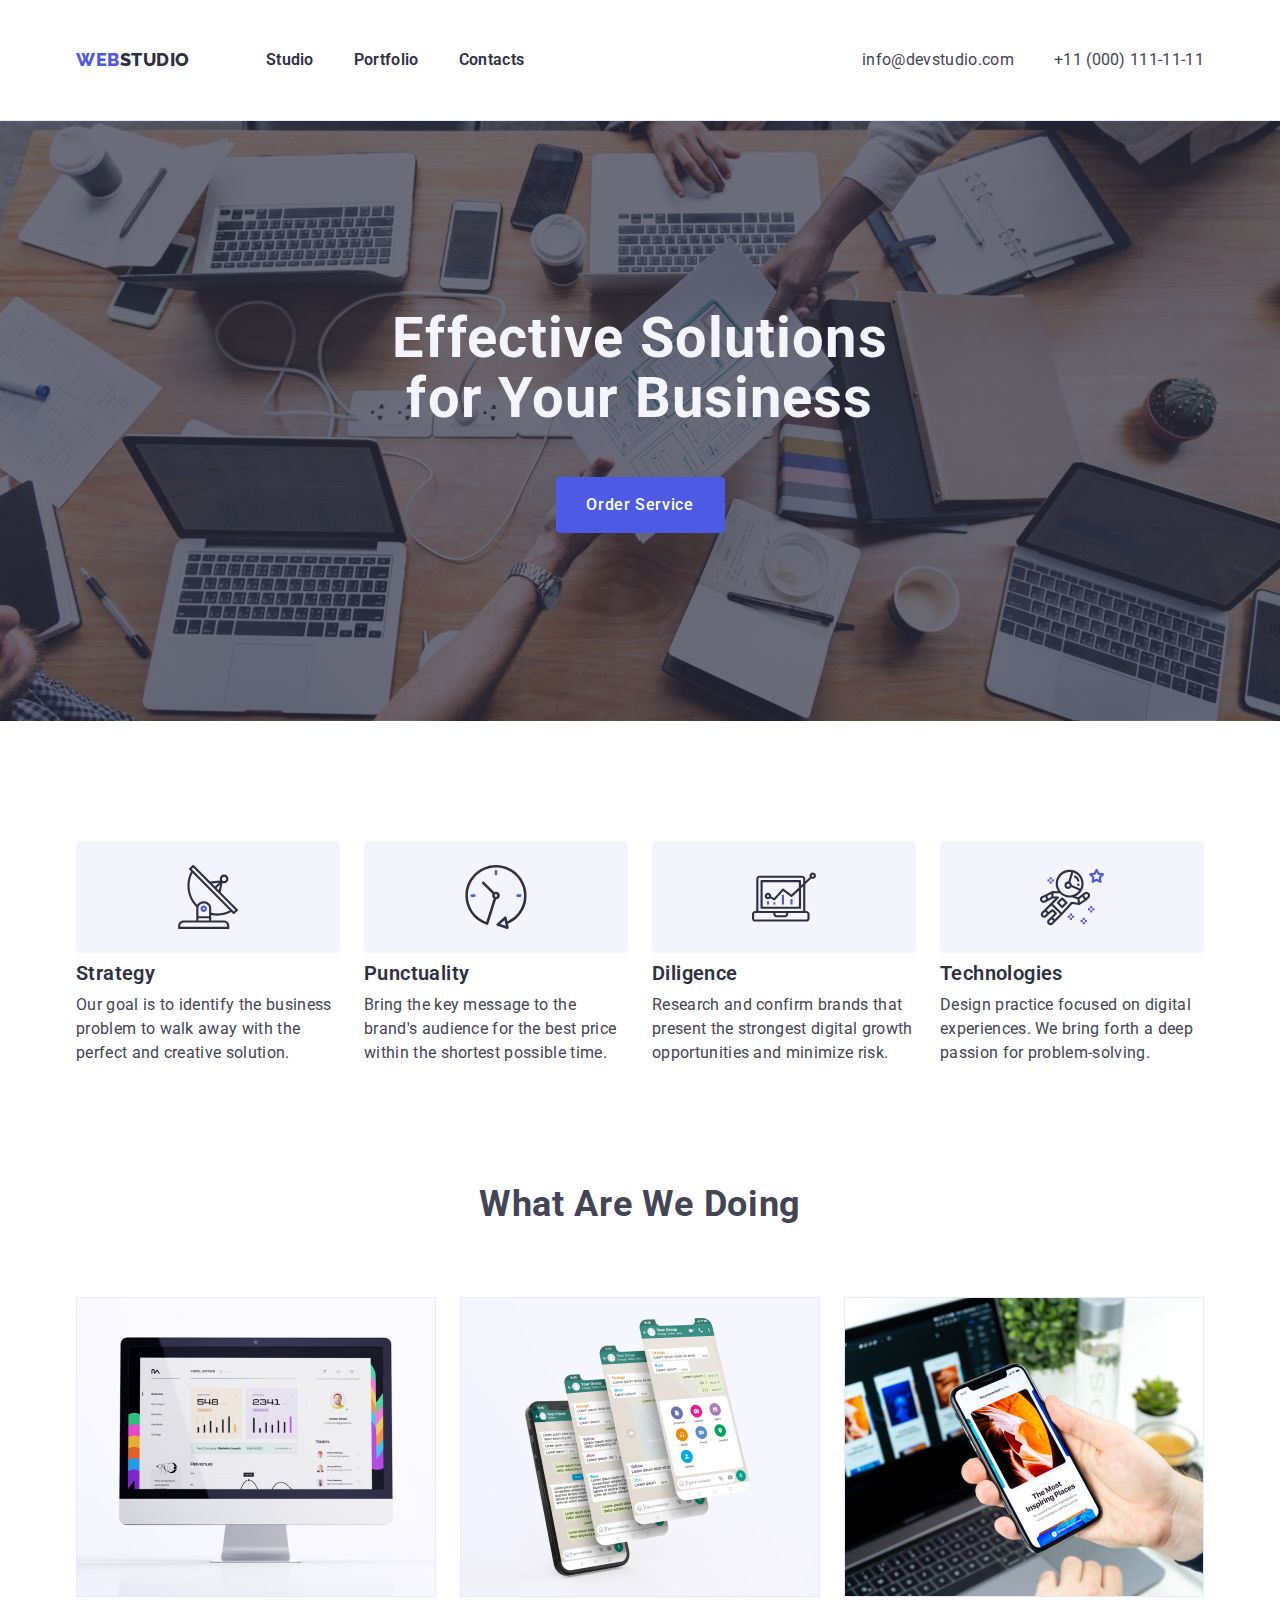
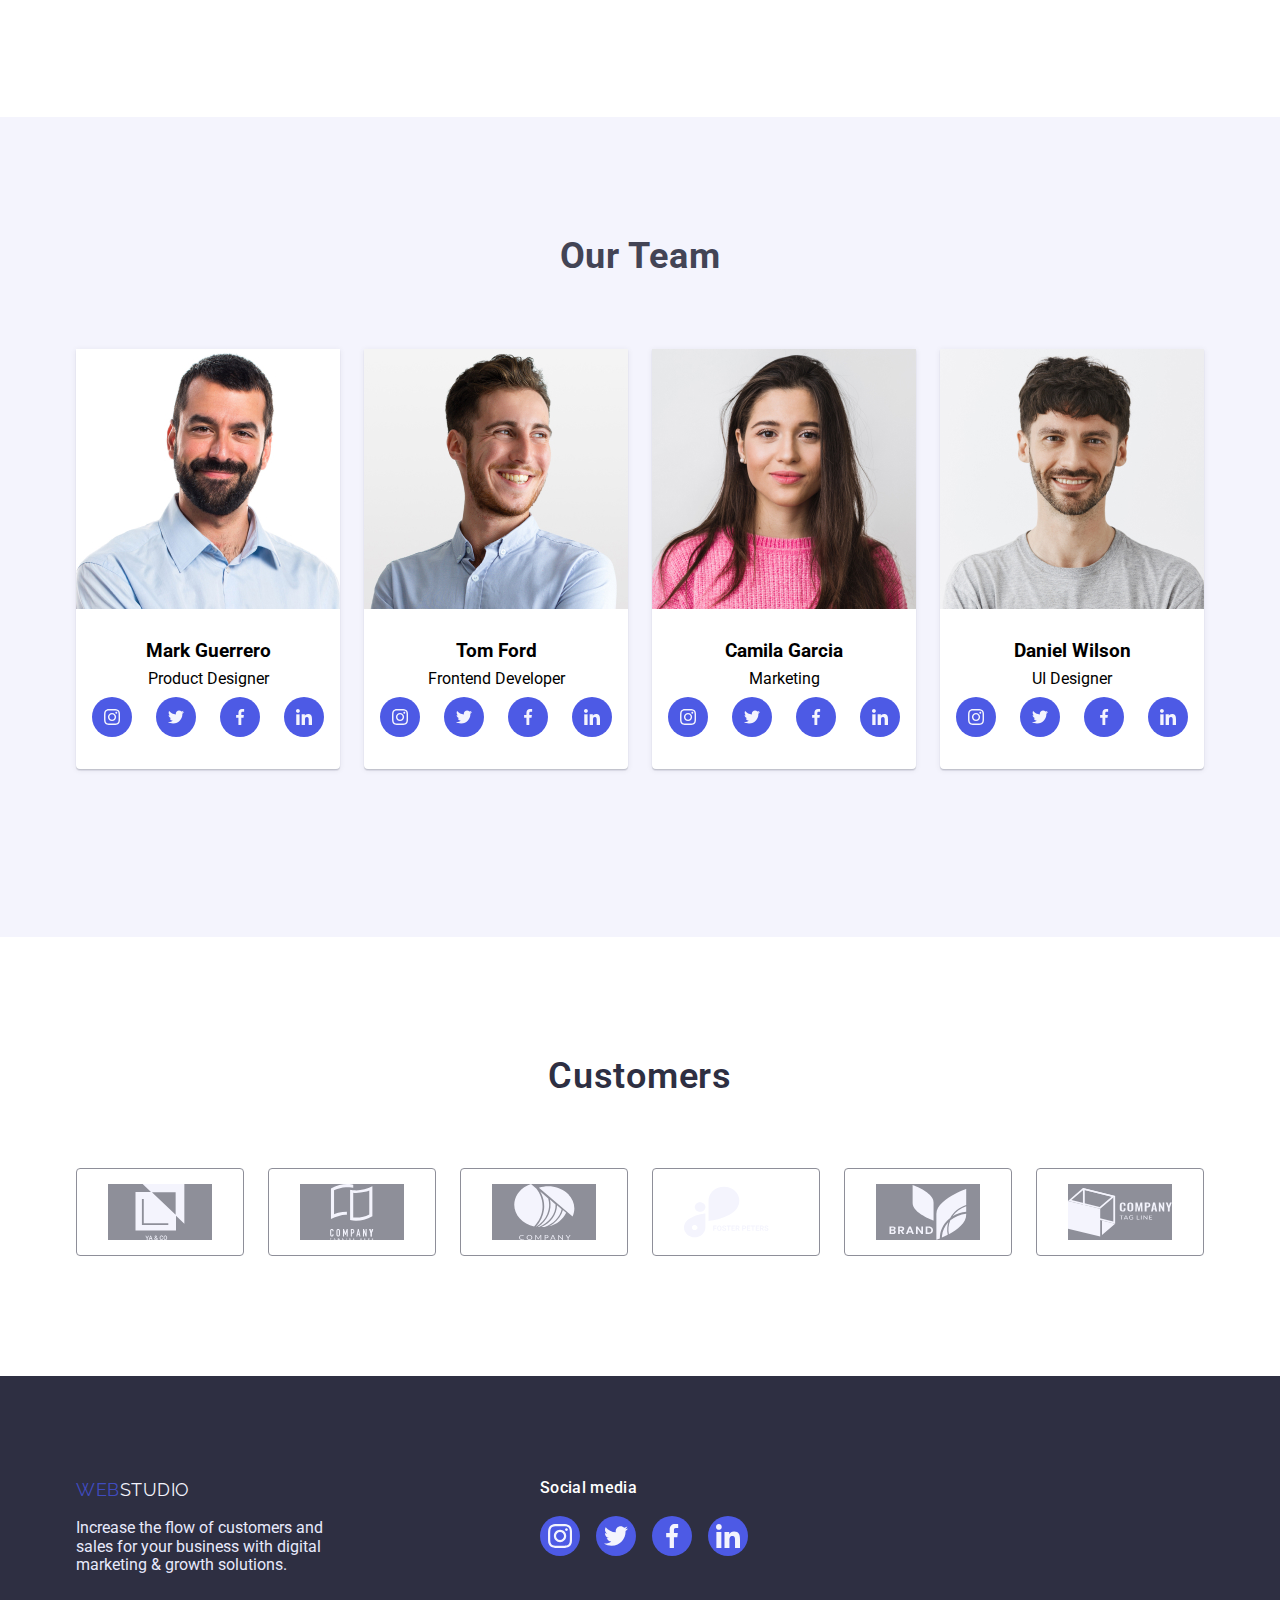
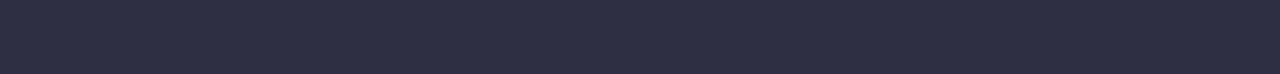
==== index.html @ 5d943b82 "update" ====
<!DOCTYPE html>
<html lang="en">
  <head>
    <meta charset="UTF-8" />
    <meta http-equiv="X-UA-Compatible" content="IE=edge" />
    <meta name="viewport" content="width=device-width, initial-scale=1.0" />
    <title>WebStudio</title>
    <link rel="preconnect" href="https://fonts.googleapis.com" />
    <link rel="preconnect" href="https://fonts.gstatic.com" crossorigin />
    <link
      href="https://fonts.googleapis.com/css2?family=Raleway:wght@800&family=Roboto:wght@400;500;700;900&display=swap"
      rel="stylesheet"
    />
    <style>
      @import url('https://fonts.googleapis.com/css2?family=Raleway:wght@800&family=Roboto:wght@400;500;700;900&display=swap');
    </style>
    <link
      rel="stylesheet"
      href="https://cdn.jsdelivr.net/npm/modern-normalize@1.1.0/modern-normalize.min.css"
    />
    <link rel="stylesheet" href="./css/styles.css" />
  </head>

  <body>
    <header class="header">
      <div class="header-container container">
        <nav class="header-nav">
          <a class="link-logo link" href="./index.html"
            >Web<span class="logo-web">Studio</span></a
          >

          <ul class="nav-list-card list">
            <li class="project-card-list">
              <a class="header-nav-link link" href="./index.html">Studio</a>
            </li>
            <li class="project-card-list">
              <a class="header-nav-link link" href="./portfolio.html"
                >Portfolio</a
              >
            </li>
            <li class="project-card-list">
              <a class="header-nav-link link" href="">Contacts</a>
            </li>
          </ul>
        </nav>

        <address class="address">
          <ul class="card-set list">
            <li class="project-card-list">
              <a class="contact-paragraf link" href="mailto:info@devstudio.com"
                >info@devstudio.com</a
              >
            </li>
            <li class="project-card-tel">
              <a class="contact-paragraf link" href="tel:+110001111111"
                >+11 (000) 111-11-11</a
              >
            </li>
          </ul>
        </address>
      </div>
    </header>
    <main>
      <!-- Effective Solutions for Your Business -->

      <section class="main-title-bg">
        <div class="container">
          <h1 class="main-title">Effective Solutions for Your Business</h1>

          <button class="button-main-title" type="button">Order Service</button>
        </div>
      </section>

      <!-- Section 2  -->

      <section class="section-advant">
        <div class="container">
          <h2 class="title-all" hidden>Feature</h2>

          <ul class="section-one list">
            <li class="advant-item">
              <div class="icon-pos">
                <svg class="icon" width="64" height="64">
                  <use href="./images/symbol-defs.svg#icon-antenna"></use>
                </svg>
              </div>
              <h3 class="peculiarity">Strategy</h3>
              <p class="peculiarity-details">
                Our goal is to identify the business problem to walk away with
                the perfect and creative solution.
              </p>
            </li>
            <li class="advant-item">
              <div class="icon-pos">
                <svg class="icon" width="64" height="64">
                  <use href="./images/symbol-defs.svg#icon-clock"></use>
                </svg>
              </div>
              <h3 class="peculiarity">Punctuality</h3>
              <p class="peculiarity-details">
                Bring the key message to the brand's audience for the best price
                within the shortest possible time.
              </p>
            </li>
            <li class="advant-item">
              <div class="icon-pos">
                <svg class="icon" width="64" height="64">
                  <use href="./images/symbol-defs.svg#icon-diagram"></use>
                </svg>
              </div>
              <h3 class="peculiarity">Diligence</h3>
              <p class="peculiarity-details">
                Research and confirm brands that present the strongest digital
                growth opportunities and minimize risk.
              </p>
            </li>
            <li class="advant-item">
              <div class="icon-pos">
                <svg class="icon" width="64" height="64">
                  <use href="./images/symbol-defs.svg#icon-astronaut"></use>
                </svg>
              </div>
              <h3 class="peculiarity">Technologies</h3>
              <p class="peculiarity-details">
                Design practice focused on digital experiences. We bring forth a
                deep passion for problem-solving.
              </p>
            </li>
          </ul>
        </div>
      </section>

      <!--  Section 3 -->

      <section class="team">
        <div class="container">
          <h2 class="title-all">What Are We Doing</h2>

          <ul class="card-set-img-team list">
            <li class="project-card-set">
              <img
                src="./images/img1.jpg"
                alt="computer"
                width="360"
                height="300"
              />
            </li>
            <li class="project-card-set">
              <img
                src="./images/img2.jpg"
                alt="telephone"
                width="360"
                height="300"
              />
            </li>
            <li class="project-card-set">
              <img
                src="./images/img3.jpg"
                alt="work"
                width="360"
                height="300"
              />
            </li>
          </ul>
        </div>
      </section>

      <!-- Section 4 -->

      <section class="chapter-our-team-bg">
        <div class="container">
          <h2 class="title-all">Our Team</h2>

          <ul class="card-set-list">
            <li class="project-card-img">
              <img
                src="./images/img4.jpg"
                alt="photo Mark Guerrero"
                width="264"
                height="260"
              />
              <div class="team-imployee">
                <h3 class="names-of-specialists">Mark Guerrero</h3>
                <p class="profession">Product Designer</p>
                <ul class="list-social-media">
                  <li class="social-media-item">
                    <a class="social-media-link" href="">
                      <svg width="16" height="16" class="team-soc-icon">
                        <use
                          href="./images/symbol-defs.svg#icon-instagram"
                        ></use>
                      </svg>
                    </a>
                  </li>
                  <li class="social-media-item">
                    <a class="social-media-link" href="">
                      <svg width="16" height="16" class="team-soc-icon">
                        <use href="./images/symbol-defs.svg#icon-twitter"></use>
                      </svg>
                    </a>
                  </li>
                  <li class="social-media-item">
                    <a class="social-media-link" href="">
                      <svg width="16" height="16" class="team-soc-icon">
                        <use
                          href="./images/symbol-defs.svg#icon-facebook"
                        ></use>
                      </svg>
                    </a>
                  </li>
                  <li class="social-media-item">
                    <a class="social-media-link" href="">
                      <svg width="16" height="16" class="team-soc-icon">
                        <use
                          href="./images/symbol-defs.svg#icon-linkedin"
                        ></use>
                      </svg>
                    </a>
                  </li>
                </ul>
              </div>
            </li>

            <li class="project-card-img">
              <img
                src="./images/img5.jpg"
                alt="photo Tom Ford"
                width="264"
                height="260"
              />
              <div class="team-imployee">
                <h3 class="names-of-specialists">Tom Ford</h3>
                <p class="profession">Frontend Developer</p>
                <ul class="list-social-media">
                  <li class="social-media-item">
                    <a class="social-media-link" width="16" height="16">
                      <svg class="team-soc-icon" width="16" height="16">
                        <use
                          href="./images/symbol-defs.svg#icon-instagram"
                        ></use>
                      </svg>
                    </a>
                  </li>
                  <li class="social-media-item">
                    <a class="social-media-link">
                      <svg class="team-soc-icon" width="16" height="16">
                        <use href="./images/symbol-defs.svg#icon-twitter"></use>
                      </svg>
                    </a>
                  </li>
                  <li class="social-media-item">
                    <a class="social-media-link">
                      <svg class="team-soc-icon" width="16" height="16">
                        <use
                          href="./images/symbol-defs.svg#icon-facebook"
                        ></use>
                      </svg>
                    </a>
                  </li>
                  <li class="social-media-item">
                    <a class="social-media-link">
                      <svg class="team-soc-icon" width="16" height="16">
                        <use
                          href="./images/symbol-defs.svg#icon-linkedin"
                        ></use>
                      </svg>
                    </a>
                  </li>
                </ul>
              </div>
            </li>
            <li class="project-card-img">
              <img
                src="./images/img6.jpg"
                alt="photo Camila Garcia"
                width="264"
                height="260"
              />
              <div class="team-imployee">
                <h3 class="names-of-specialists">Camila Garcia</h3>
                <p class="profession">Marketing</p>
                <ul class="list-social-media">
                  <li class="social-media-item">
                    <a class="social-media-link">
                      <svg class="team-soc-icon" width="16" height="16">
                        <use
                          href="./images/symbol-defs.svg#icon-instagram"
                        ></use>
                      </svg>
                    </a>
                  </li>
                  <li class="social-media-item">
                    <a class="social-media-link">
                      <svg class="team-soc-icon" width="16" height="16">
                        <use href="./images/symbol-defs.svg#icon-twitter"></use>
                      </svg>
                    </a>
                  </li>
                  <li class="social-media-item">
                    <a class="social-media-link">
                      <svg class="team-soc-icon" width="16" height="16">
                        <use
                          href="./images/symbol-defs.svg#icon-facebook"
                        ></use>
                      </svg>
                    </a>
                  </li>
                  <li class="social-media-item">
                    <a class="social-media-link">
                      <svg class="team-soc-icon" width="16" height="16">
                        <use
                          href="./images/symbol-defs.svg#icon-linkedin"
                        ></use>
                      </svg>
                    </a>
                  </li>
                </ul>
              </div>
            </li>
            <li class="project-card-img">
              <img
                src="./images/img7.jpg"
                alt="photo Daniel Wilson"
                width="264"
                height="260"
              />
              <div class="team-imployee">
                <h3 class="names-of-specialists">Daniel Wilson</h3>
                <p class="profession">UI Designer</p>
                <ul class="list-social-media">
                  <li class="social-media-item">
                    <a class="social-media-link" href="">
                      <svg class="team-soc-icon" width="16" height="16">
                        <use
                          href="./images/symbol-defs.svg#icon-instagram"
                        ></use>
                      </svg>
                    </a>
                  </li>
                  <li class="social-media-item">
                    <a class="social-media-link" href="">
                      <svg class="team-soc-icon" width="16" height="16">
                        <use href="./images/symbol-defs.svg#icon-twitter"></use>
                      </svg>
                    </a>
                  </li>
                  <li class="social-media-item">
                    <a class="social-media-link" href="">
                      <svg class="team-soc-icon" width="16" height="16">
                        <use
                          href="./images/symbol-defs.svg#icon-facebook"
                        ></use>
                      </svg>
                    </a>
                  </li>
                  <li class="social-media-item">
                    <a class="social-media-link" href="">
                      <svg class="team-soc-icon" width="16" height="16">
                        <use
                          href="./images/symbol-defs.svg#icon-linkedin"
                        ></use>
                      </svg>
                    </a>
                  </li>
                </ul>
              </div>
            </li>
          </ul>
        </div>
      </section>

      <!-- Section 5 -->
      <section class="customers-file">
        <div class="container">
          <h2 class="customers">Customers</h2>
          <ul class="customers-list list">
            <li class="customers-item">
              <a class="icon-customers" href="">
                <svg class="customers-icon" width="104" height="56">
                  <use href="./images/symbol-defs.svg#icon-group1"></use>
                </svg>
              </a>
            </li>
            <li class="customers-item">
              <a class="icon-customers" href="">
                <svg class="customers-icon" width="104" height="56">
                  <use href="./images/symbol-defs.svg#icon-group2"></use>
                </svg>
              </a>
            </li>
            <li class="customers-item">
              <a class="icon-customers" href="">
                <svg class="customers-icon" width="104" height="56">
                  <use href="./images/symbol-defs.svg#icon-group3"></use>
                </svg>
              </a>
            </li>
            <li class="customers-item">
              <a class="icon-customers" href="">
                <svg class="customrs-icon" width="104" height="56">
                  <use href="./images/symbol-defs.svg#icon-group4"></use>
                </svg>
              </a>
            </li>
            <li class="customers-item">
              <a class="icon-customers" href="">
                <svg class="customers-icon" width="104" height="56">
                  <use href="./images/symbol-defs.svg#icon-group5"></use>
                </svg>
              </a>
            </li>
            <li class="customers-item">
              <a class="icon-customers" href="">
                <svg class="customers-icon" width="104" height="56">
                  <use href="./images/symbol-defs.svg#icon-group6"></use>
                </svg>
              </a>
            </li>
          </ul>
        </div>
      </section>
    </main>

    <footer class="footer-bg">
      <div class="footer-section container">
        <div class="footer-container">
          <a class="link-logo-web link" href="./index.html"
            >Web<span class="logo-web-link">Studio</span></a
          >
          <p class="footer-p">
            Increase the flow of customers and sales for your business with
            digital marketing & growth solutions.
          </p>
        </div>
        <div class="footer-links">
          <p class="soc-media">Social media</p>
          <ul class="list-footer-media">
            <li class="social-media-item">
              <a class="soc-media-link" href="">
                <svg width="24" height="24" class="footer-icon">
                  <use href="./images/symbol-defs.svg#icon-instagram"></use>
                </svg>
              </a>
            </li>
            <li class="social-media-item">
              <a class="soc-media-link" href="">
                <svg width="24" height="24" class="footer-icon">
                  <use href="./images/symbol-defs.svg#icon-twitter"></use>
                </svg>
              </a>
            </li>
            <li class="social-media-item">
              <a class="soc-media-link" href="">
                <svg width="24" height="24" class="footer-icon">
                  <use href="./images/symbol-defs.svg#icon-facebook"></use>
                </svg>
              </a>
            </li>
            <li class="social-media-item">
              <a class="soc-media-link" href="">
                <svg width="24" height="24" class="footer-icon">
                  <use href="./images/symbol-defs.svg#icon-linkedin"></use>
                </svg>
              </a>
            </li>
          </ul>
        </div>
      </div>
    </footer>
  </body>
</html>
---- css/styles.css ----
body {
  font-family: 'Roboto', sans-serif, system-ui, 'Segoe UI', Helvetica, Arial,
    sans-serif, 'Apple Color Emoji', 'Segoe UI Emoji';
  background-color: #ffffff;
}

h1,
h2,
h3,
h4,
h5,
h6,
p {
  margin: 0;
}

:root {
  --dark-color: #2e2f42;
  --brand-color: #4d5ae5;
  --text-color: #434455;
  --subtext-color: #8e8f99;
  --white-color: #ffffff;
  --light-color: #f4f4fd;
  --accent-color: #e7e9fc;
  --action-color: #404bbf;
  --green-color: #31d0aa;
  --trasition: 250ms cubic-bezier(0.4, 0, 0.2, 1);
}

element.style {
  margin-right: 120px;
}

*::before,
*::after {
  box-sizing: border-box;
}

ul,
ol {
  list-style: none;
  margin: 0;
  padding-left: 0;
}

a {
  text-decoration: none;
}

img {
  display: block;
  width: 100%;
  height: auto;
}

button {
  border: none;
  border-radius: 4px;
}

.list {
  list-style: none;
  margin: 0;
  padding: 0;
}

svg:not(:root) {
  fill: var(--light-color);
  overflow: hidden;
}

li {
  margin-right: 0;
}

.link {
  font-style: normal;
  text-decoration: none;
  font-size: 16px;
  line-height: 1.5;
  letter-spacing: 0.02em;
  color: currentColor;
}

.project-card:hover,
.project-card:focus {
  box-shadow: 0px 1px 6px rgba(46, 47, 66, 0, 08),
    0px 1px 1px rgba(46, 47, 66, 0.16), 0px 2px 1px rgba(46, 47, 66, 0.08);
}

.btn {
  font-family: inherit;
  font-weight: 500;
  font-size: 16px;
  border-radius: 4px;
  letter-spacing: 0.04em;
}
.btn:hover,
.btn:focus {
  background-color: var(--action-color);
  box-shadow: 0px 4px 4px rgba(0, 0, 0, 0.15);
}

.link-logo {
  margin-right: 76px;
  font-family: 'Raleway', sans-serif;
  font-style: normal;
  font-weight: 800;
  font-size: 18px;
  line-height: 1.17;
  display: inline-block;
  letter-spacing: 0.03em;
  text-transform: uppercase;
  text-decoration: none;
  color: var(--brand-color);
  padding: 24px 0;
}
.logo-web {
  color: var(--dark-color);
}

.link-logo-web {
  margin-bottom: 16px;
  font-family: 'Raleway', sans-serif;
  font-style: normal;
  font-size: 18px;

  display: inline-block;
  letter-spacing: 0.03em;
  text-transform: uppercase;
  text-decoration: none;
  color: var(--action-color);
}

.logo-web-link {
  color: var(--light-color);
}

.link-photo-portfolio {
  text-decoration: none;
}

.container {
  width: 1158px;
  height: auto;
  margin: 0 auto;
  padding-left: 15px;
  padding-right: 15px;
}

/* Header */

.header {
  border-bottom: 1px solid var(--accent-color);
  box-shadow: 0px 1px 6px rgba(46, 47, 66, 0.08),
    0px 1px 1px rgba(46, 47, 66, 0.16), 0px 2px 1px rgba(46, 47, 66, 0.08);
}

.header-container {
  display: flex;
  align-items: center;
}

.header-nav {
  margin-right: auto;
  display: flex;
  align-items: center;
}
/* ul index portfolio*/
.nav-list-card {
  display: flex;
  gap: 40px;
  margin: 0;
}
/* li index portfolio*/
.project-card-list {
  padding-top: 24px;
  padding-bottom: 24px;
}

.card-set-list {
  list-style: none;
  padding-left: 0;
  margin: 0;
  display: flex;
  align-items: center;
  gap: 24px;
}

.card-set {
  padding-left: 0;
  margin: 0;
  display: flex;
  align-items: center;
  gap: 40px;
}
.address {
  font-style: normal;
}

.project-card-tel {
  margin-right: 0;
}

.header-nav-link {
  font-weight: 600;
  color: var(--dark-color);
  padding: 24px 0;
  display: block;
}

.header-nav-link :hover,
.header-nav-link :focus {
  color: #ffffff;
}

.header-link:hover {
  color: var(--action-color);
  text-decoration: underline;
}

.contact-paragraf {
  color: var(--text-color);
}

.contact-paragraf:hover,
.contact-paragraf:focus {
  color: var(--action-color);
}

.peculiarity {
  font-weight: 600;
  font-size: 20px;
  line-height: 1.2;
  letter-spacing: 0.02em;
  color: var(--dark-color);
  margin-bottom: 8px;
}

.peculiarity-details {
  font-size: 16px;
  line-height: 1.5;
  letter-spacing: 0.02em;
  white-space: normal;
  color: var(--text-color);
}

.portfolio-title {
  font-weight: 500;
  font-size: 20px;
  line-height: 1.2;
  letter-spacing: 0.02em;
  color: var(--dark-color);
  margin-bottom: 8px;
}

.content {
  border: 1px solid var(--accent-color);
  padding: 32px 16px;
  border-top: none;
}

/* ADDRESS */

.card-set-img-team {
  padding-left: 0;
  display: flex;
  gap: 24px;
  flex-direction: row;
  flex-wrap: wrap;
  justify-content: center;
  align-items: start;
  background-color: var(--white-color);
}

/*main ul portfolio */

.card-set-img {
  padding-left: 0;
  display: flex;
  flex-wrap: wrap;
  column-gap: 24px;
  row-gap: 48px;
  background-color: var(--white-color);
}
/*main li portfolio */

.project-card {
  width: 360px;
  border-radius: 0px 0px 4px 4px;

  background-color: var(--white-color);
  display: block;
  border: 1px solid var(--accent-color);
}

.card-link {
  display: block;
}

.card-link :hover,
.card-link :focus {
  box-shadow: 0px 1px 6px rgba(46, 47, 66, 0.08),
  0px 1px 1px rgba(46, 47, 66, 0.16),
  0px 2px 1px rgba(46, 47, 66, 0.08);
}

.project-card-img {
  flex-basis: calc((100% - 72px) / 4);
  margin-bottom: 48px;
  border-radius: 0px 0px 4px 4px;
  background: var(--white-color);
  box-shadow: 0px 1px 6px rgba(46, 47, 66, 0.08),
    0px 1px 1px rgba(46, 47, 66, 0.16), 0px 2px 1px rgba(46, 47, 66, 0.08);
  border-radius: 0px 0px 4px 4px;
}

.social-media {
  display: flex;
  gap: 24px;
}

.social-media-item {
  display: block;
  justify-content: center;
  align-items: center;
  gap: 24px;
}

.social-media-link {
  width: 100%;
  height: 100%;
  background-color: var(--brand-color);
  border-radius: 50% 50%;
  display: flex;
  justify-content: center;
  align-items: center;
  width: 40px;
  height: 40px;
  margin-bottom: 32px;
}

.social-media-link:hover,
.social-media-link :focus {
  background-color: var(--action-color);
  background-color: var(--action-color);
}

.project-card-set {
  width: calc((100% - 48px) / 3);
}

.chapter-our-team-bg {
  padding: 120px 0;
  background: var(--light-color);
}

/* paragraf */

.discription {
  font-size: 16px;
  line-height: 1.5;
  letter-spacing: 0.02em;
  color: var(--text-color);
}

.list-btn {
  padding-left: 0;
  list-style: none;
  display: flex;
  justify-content: center;
  gap: 24px;
  margin-bottom: 72px;
}

.section-one {
  padding-left: 0;
  display: flex;
  flex-wrap: wrap;
  gap: 24px;
}

.section-advant {
  padding-top: 120px;
  padding-bottom: 120px;
}

.section-advant.advant-item:not(:last-child) {
  margin-right: 24px;
}

.advant-item {
  width: calc((100% - 72px) / 4);
}

.team {
  padding-bottom: 120px;
}

.title-all {
  font-size: 36px;
  line-height: 1.11;
  text-align: center;
  letter-spacing: 0.02em;
  text-transform: capitalize;
  color: var(--text-color);
  margin-bottom: 72px;
}

.profession {
  text-align: center;
  margin-bottom: 8px;
}

.team-imployee {
  padding: 32px 0px;
}

.names-of-specialists {
  text-align: center;
  margin-bottom: 8px;
}

.main-title-bg {
  padding: 188px 0;
  background-image: linear-gradient(
      rgba(46, 47, 66, 0.7),
      rgba(46, 47, 66, 0.7)
    ),
    url('../images/office.jpg');
  background-color: var(--brand-color);

  background-repeat: no-repeat;
  background-position: center;
  background-size: cover;
  max-width: 1440px;
  margin: 0 auto;
}

.main-title {
  max-width: 496px;
  font-size: 56px;
  line-height: 1.07;
  text-align: center;
  letter-spacing: 0.02em;
  color: var(--light-color);
  white-space: normal;
  display: block;
  margin: 0px auto 48px;
}

/* Button */

.filters-btn {
  font-family: 'Roboto', sans-serif;
  font-style: normal;
  font-weight: 500;
  font-size: 16px;
  line-height: 24px;
  padding: 12px 24px;
  background: var(--light-color);
  border: 1px solid var(--accent-color);
  color: var(--brand-color);
  border-radius: 4px;
  cursor: pointer;
}

.filters-btn:hover,
.filters-btn:focus {
  border: 1px solid transparent;
  color: var(--white-color);
  background-color: var(--action-color);
  box-shadow: 0px 3px 1px rgba(0, 0, 0, 0.1), 0px 2px 1px rgba(0, 0, 0, 0.08),
    0px 2px 2px rgba(0, 0, 0, 0.12);
  border-color: var(--action-color);
}

.button-main-title {
  font-family: 'Roboto', sans-serif;
  font-style: normal;
  font-weight: 500;
  font-size: 16px;
  line-height: 1.5;
  letter-spacing: 0.04em;
  color: var(--white-color);
  height: 56px;
  left: 20px;
  top: 20px;
  background-color: var(--brand-color);
  border: none;
  border-radius: 4px;
  cursor: pointer;
  display: block;
  min-width: 169px;
  margin: 0 auto;
}

.button-main-title:hover,
.button-main-title:focus {
  background: var(--action-color);
}

.icon-pos {
  width: 264px;
  height: 112px;
  left: 0;
  top: 0;
  background: var(--light-color);
  border-radius: 4px;
  display: flex;
  align-items: center;
  justify-content: center;
  margin-bottom: 8px;
}

.customers {
  font-weight: 600;
  font-size: 36px;
  line-height: 1.1;
  letter-spacing: 0.02em;
  text-transform: capitalize;
  display: block;
  text-align: center;
  color: var(--dark-color);
  margin-bottom: 72px;
}

.customers-list {
  display: flex;
  justify-content: space-between;
  gap: 24px;
}

.customers-item {
  width: 168px;
  height: 88px;
}

.icon-customers {
  width: 100%;
  height: 100%;
  border-radius: 4px;
  display: flex;
  justify-content: center;
  align-items: center;
  border: 1px solid var(--subtext-color);
}


.icon-customers :hover,
.icon-customers :focus {
  background-color: var(--action-color);
}

.customers-icon {
  background-color: var(--subtext-color);
  height: 56px;
  fill: currentColor;
}

.customers-icon :hover .customers-icon :focus {
  background-color: var(--action-color);
}

.customers-file {
  padding-top: 120px;
  padding-bottom: 120px;
}

.customers-item:hover,
.customers-item:focus {
  color: var(--action-color);
  border: 2px solid var(--action-color);
}

/* footer */

.footer-bg {
  padding: 100px 0;
  background-color: var(--dark-color);
}

.footer-p {
  max-width: 264px;
  white-space: normal;
  color: var(--accent-color);
}
.footer-section {
  display: flex;
  align-items: baseline;
}

.footer-conteiner {
  margin-right: 120px;
}

.portfolio-title {
  margin-bottom: 8px;
}

.section-portfolio {
  padding: 96px 0 120px;
}

.social-media {
  display: flex;
  justify-content: center;
  gap: 24px;
}

.team-soc-icon {
  fill: var(--light-color);
}

/* ------------- */

.soc-media {
  font-family: 'Roboto';
  font-size: 16px;
  line-height: 1.5;
  letter-spacing: 0.02em;
  font-weight: 500;
  color: var(--white-color);
  margin-bottom: 16px;
}

.list-social-media {
  display: flex;
  justify-content: center;
  gap: 24px;
}

.list-footer-media {
  display: flex;
  justify-content: center;
  gap: 16px;
}

.social-media-item {
  width: 40px;
  height: 40px;

  border-radius: 50%;
}

.soc-media-link {
  width: 100%;
  height: 100%;
  background-color: var(--brand-color);
  border-radius: 50%;
  display: flex;
  align-items: center;
  justify-content: center;
}

.footer-links {
  position: absolute;
  left: 540px;
}

.soc-media-link:hover,
.soc-media-link:focus {
  background-color: var(--green-color);
}

.footer-ikon {
  fill: var(--light-color);
}
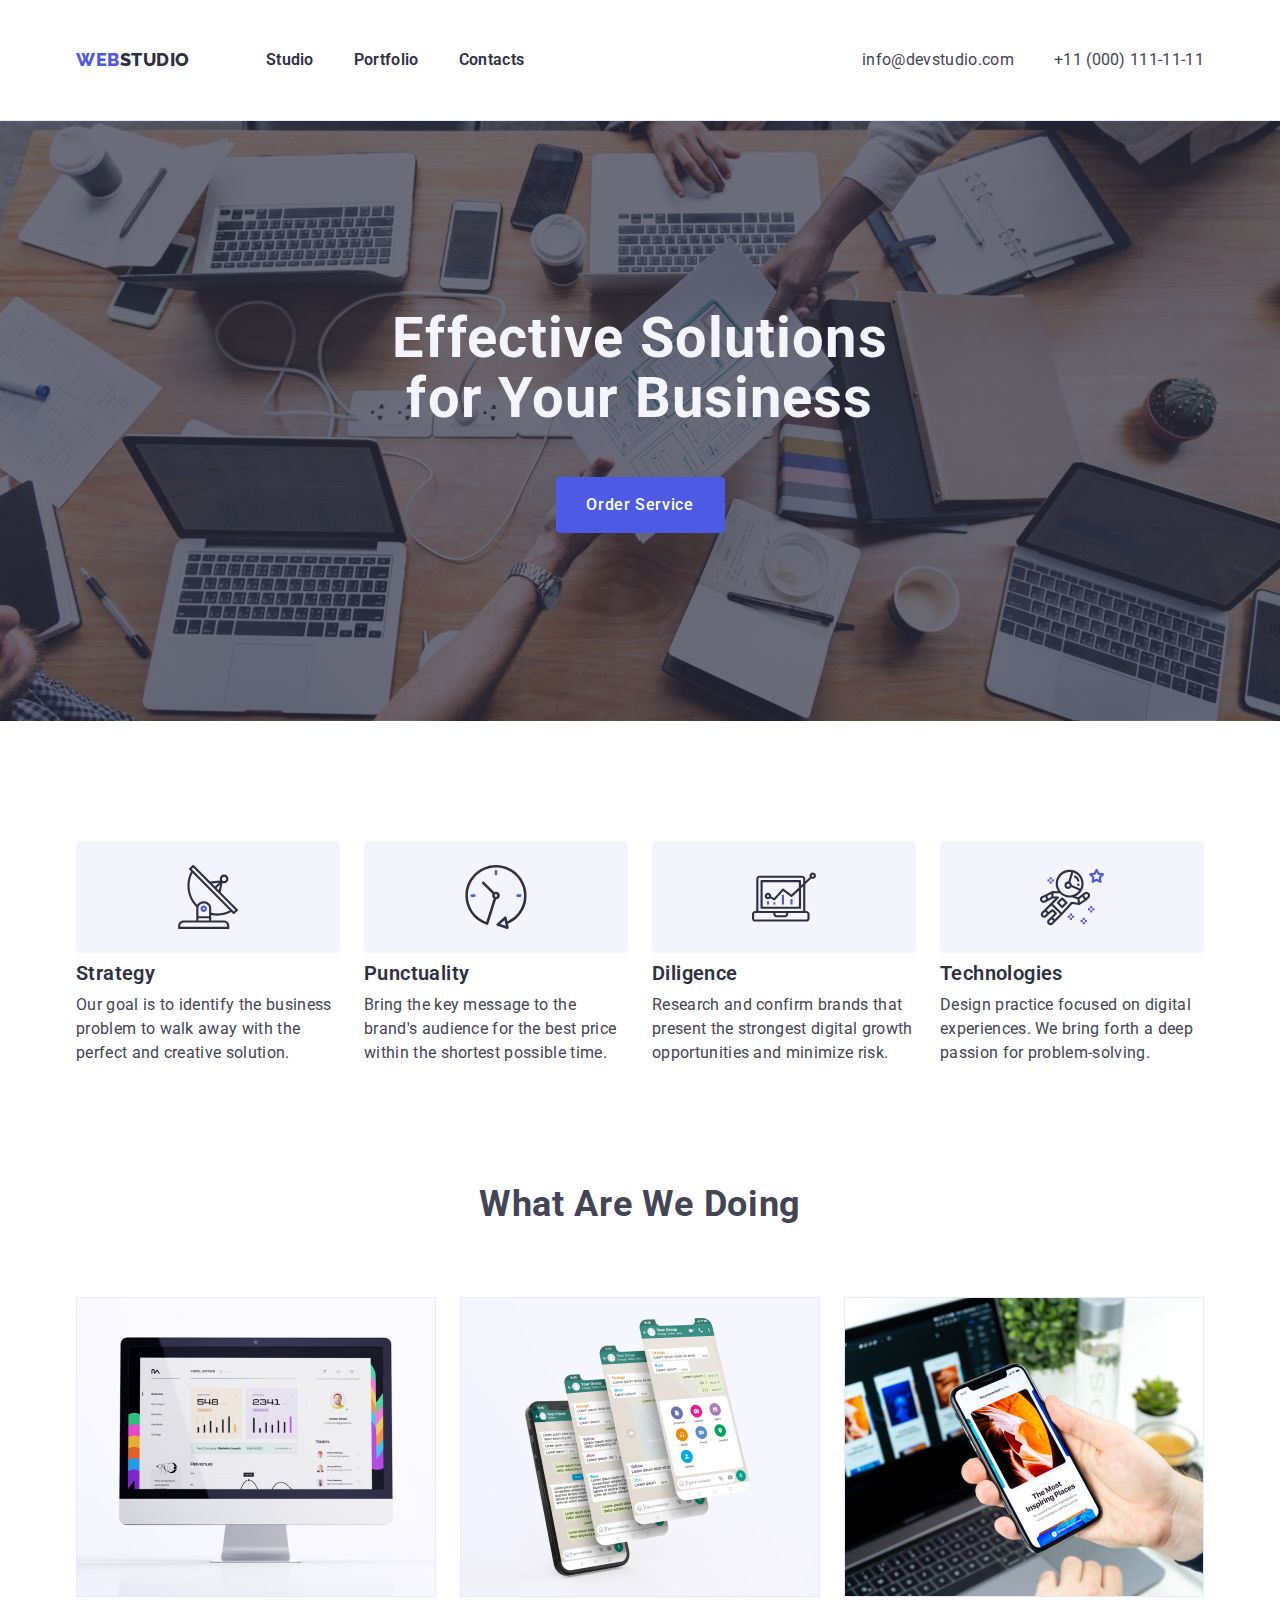
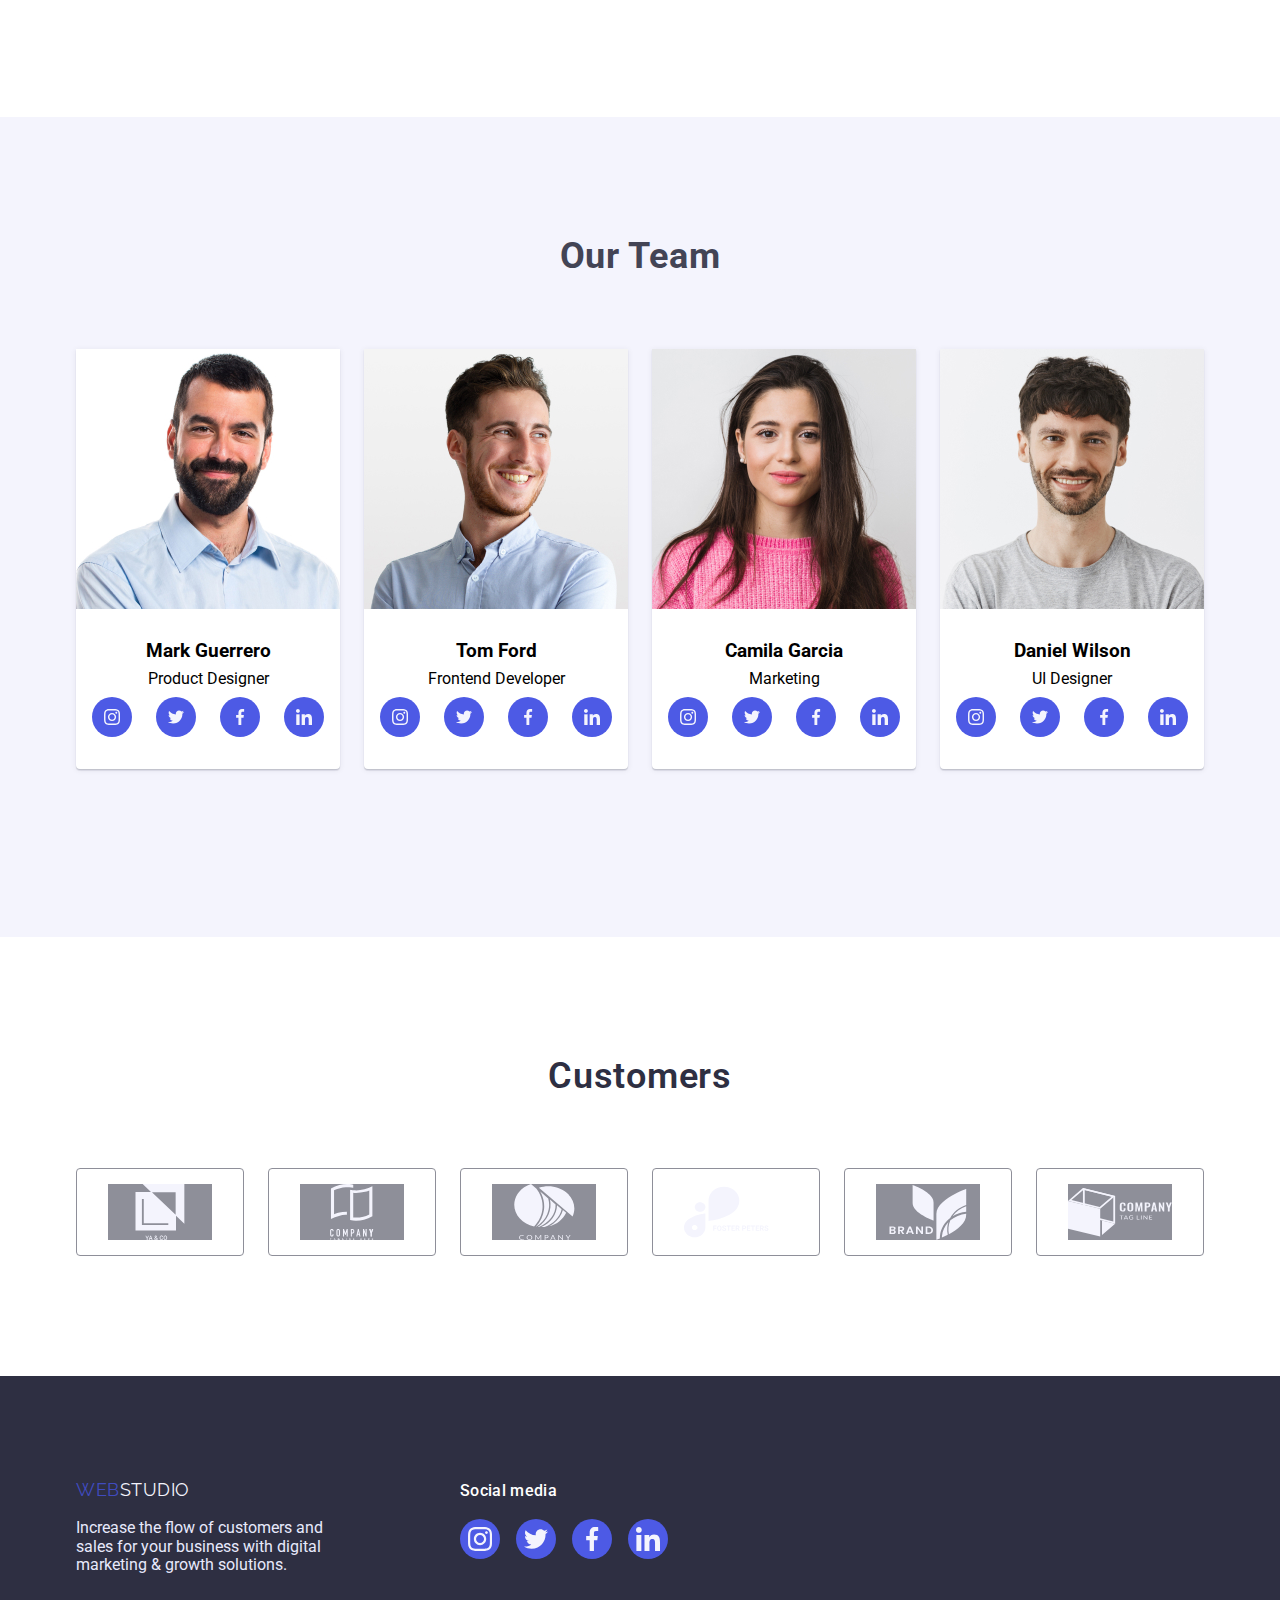
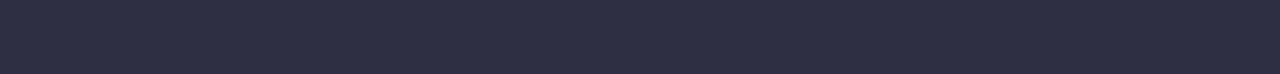
==== commit b997a5ed: "update" ====
--- a/index.html
+++ b/index.html
@@ -184,7 +184,7 @@
                 <p class="profession">Product Designer</p>
                 <ul class="list-social-media">
                   <li class="social-media-item">
-                    <a class="social-media-link" href="">
+                    <a class="social-media-link" href="./instagram">
                       <svg width="16" height="16" class="team-soc-icon">
                         <use
                           href="./images/symbol-defs.svg#icon-instagram"
@@ -193,14 +193,14 @@
                     </a>
                   </li>
                   <li class="social-media-item">
-                    <a class="social-media-link" href="">
+                    <a class="social-media-link" href="./twitter">
                       <svg width="16" height="16" class="team-soc-icon">
                         <use href="./images/symbol-defs.svg#icon-twitter"></use>
                       </svg>
                     </a>
                   </li>
                   <li class="social-media-item">
-                    <a class="social-media-link" href="">
+                    <a class="social-media-link" href="./facebook">
                       <svg width="16" height="16" class="team-soc-icon">
                         <use
                           href="./images/symbol-defs.svg#icon-facebook"
@@ -209,7 +209,7 @@
                     </a>
                   </li>
                   <li class="social-media-item">
-                    <a class="social-media-link" href="">
+                    <a class="social-media-link" href="./linkedin">
                       <svg width="16" height="16" class="team-soc-icon">
                         <use
                           href="./images/symbol-defs.svg#icon-linkedin"
@@ -233,7 +233,7 @@
                 <p class="profession">Frontend Developer</p>
                 <ul class="list-social-media">
                   <li class="social-media-item">
-                    <a class="social-media-link" width="16" height="16">
+                    <a class="social-media-link" href="./instagram">
                       <svg class="team-soc-icon" width="16" height="16">
                         <use
                           href="./images/symbol-defs.svg#icon-instagram"
@@ -242,14 +242,14 @@
                     </a>
                   </li>
                   <li class="social-media-item">
-                    <a class="social-media-link">
+                    <a class="social-media-link" href="./twiter">
                       <svg class="team-soc-icon" width="16" height="16">
                         <use href="./images/symbol-defs.svg#icon-twitter"></use>
                       </svg>
                     </a>
                   </li>
                   <li class="social-media-item">
-                    <a class="social-media-link">
+                    <a class="social-media-link" href="./facebook">
                       <svg class="team-soc-icon" width="16" height="16">
                         <use
                           href="./images/symbol-defs.svg#icon-facebook"
@@ -258,7 +258,7 @@
                     </a>
                   </li>
                   <li class="social-media-item">
-                    <a class="social-media-link">
+                    <a class="social-media-link" href="./linkedin">
                       <svg class="team-soc-icon" width="16" height="16">
                         <use
                           href="./images/symbol-defs.svg#icon-linkedin"
@@ -281,7 +281,7 @@
                 <p class="profession">Marketing</p>
                 <ul class="list-social-media">
                   <li class="social-media-item">
-                    <a class="social-media-link">
+                    <a class="social-media-link" href="./instagram">
                       <svg class="team-soc-icon" width="16" height="16">
                         <use
                           href="./images/symbol-defs.svg#icon-instagram"
@@ -290,14 +290,14 @@
                     </a>
                   </li>
                   <li class="social-media-item">
-                    <a class="social-media-link">
+                    <a class="social-media-link" href="./twiter">
                       <svg class="team-soc-icon" width="16" height="16">
                         <use href="./images/symbol-defs.svg#icon-twitter"></use>
                       </svg>
                     </a>
                   </li>
                   <li class="social-media-item">
-                    <a class="social-media-link">
+                    <a class="social-media-link" href="./facebook">
                       <svg class="team-soc-icon" width="16" height="16">
                         <use
                           href="./images/symbol-defs.svg#icon-facebook"
@@ -306,7 +306,7 @@
                     </a>
                   </li>
                   <li class="social-media-item">
-                    <a class="social-media-link">
+                    <a class="social-media-link" href="./linkedin">
                       <svg class="team-soc-icon" width="16" height="16">
                         <use
                           href="./images/symbol-defs.svg#icon-linkedin"
@@ -329,7 +329,7 @@
                 <p class="profession">UI Designer</p>
                 <ul class="list-social-media">
                   <li class="social-media-item">
-                    <a class="social-media-link" href="">
+                    <a class="social-media-link" href="./instagram">
                       <svg class="team-soc-icon" width="16" height="16">
                         <use
                           href="./images/symbol-defs.svg#icon-instagram"
@@ -338,14 +338,14 @@
                     </a>
                   </li>
                   <li class="social-media-item">
-                    <a class="social-media-link" href="">
+                    <a class="social-media-link" href="./twiter">
                       <svg class="team-soc-icon" width="16" height="16">
                         <use href="./images/symbol-defs.svg#icon-twitter"></use>
                       </svg>
                     </a>
                   </li>
                   <li class="social-media-item">
-                    <a class="social-media-link" href="">
+                    <a class="social-media-link" href="./facebook">
                       <svg class="team-soc-icon" width="16" height="16">
                         <use
                           href="./images/symbol-defs.svg#icon-facebook"
@@ -354,7 +354,7 @@
                     </a>
                   </li>
                   <li class="social-media-item">
-                    <a class="social-media-link" href="">
+                    <a class="social-media-link" href="./linkedin">
                       <svg class="team-soc-icon" width="16" height="16">
                         <use
                           href="./images/symbol-defs.svg#icon-linkedin"
@@ -423,7 +423,7 @@
 
     <footer class="footer-bg">
       <div class="footer-section container">
-        <div class="footer-container">
+        <div class="footer-container" style=" margin-right: 120px;">
           <a class="link-logo-web link" href="./index.html"
             >Web<span class="logo-web-link">Studio</span></a
           >
--- a/css/styles.css
+++ b/css/styles.css
@@ -27,9 +27,6 @@
   --trasition: 250ms cubic-bezier(0.4, 0, 0.2, 1);
 }
 
-element.style {
-  margin-right: 120px;
-}
 
 *::before,
 *::after {
@@ -331,7 +328,7 @@
   width: 100%;
   height: 100%;
   background-color: var(--brand-color);
-  border-radius: 50% 50%;
+  border-radius: 50%;
   display: flex;
   justify-content: center;
   align-items: center;
@@ -342,7 +339,6 @@
 
 .social-media-link:hover,
 .social-media-link :focus {
-  background-color: var(--action-color);
   background-color: var(--action-color);
 }
 
@@ -555,6 +551,7 @@
 .customers-icon {
   background-color: var(--subtext-color);
   height: 56px;
+  cursor: pointer;
   fill: currentColor;
 }
 
@@ -654,7 +651,6 @@
 }
 
 .footer-links {
-  position: absolute;
   left: 540px;
 }
 
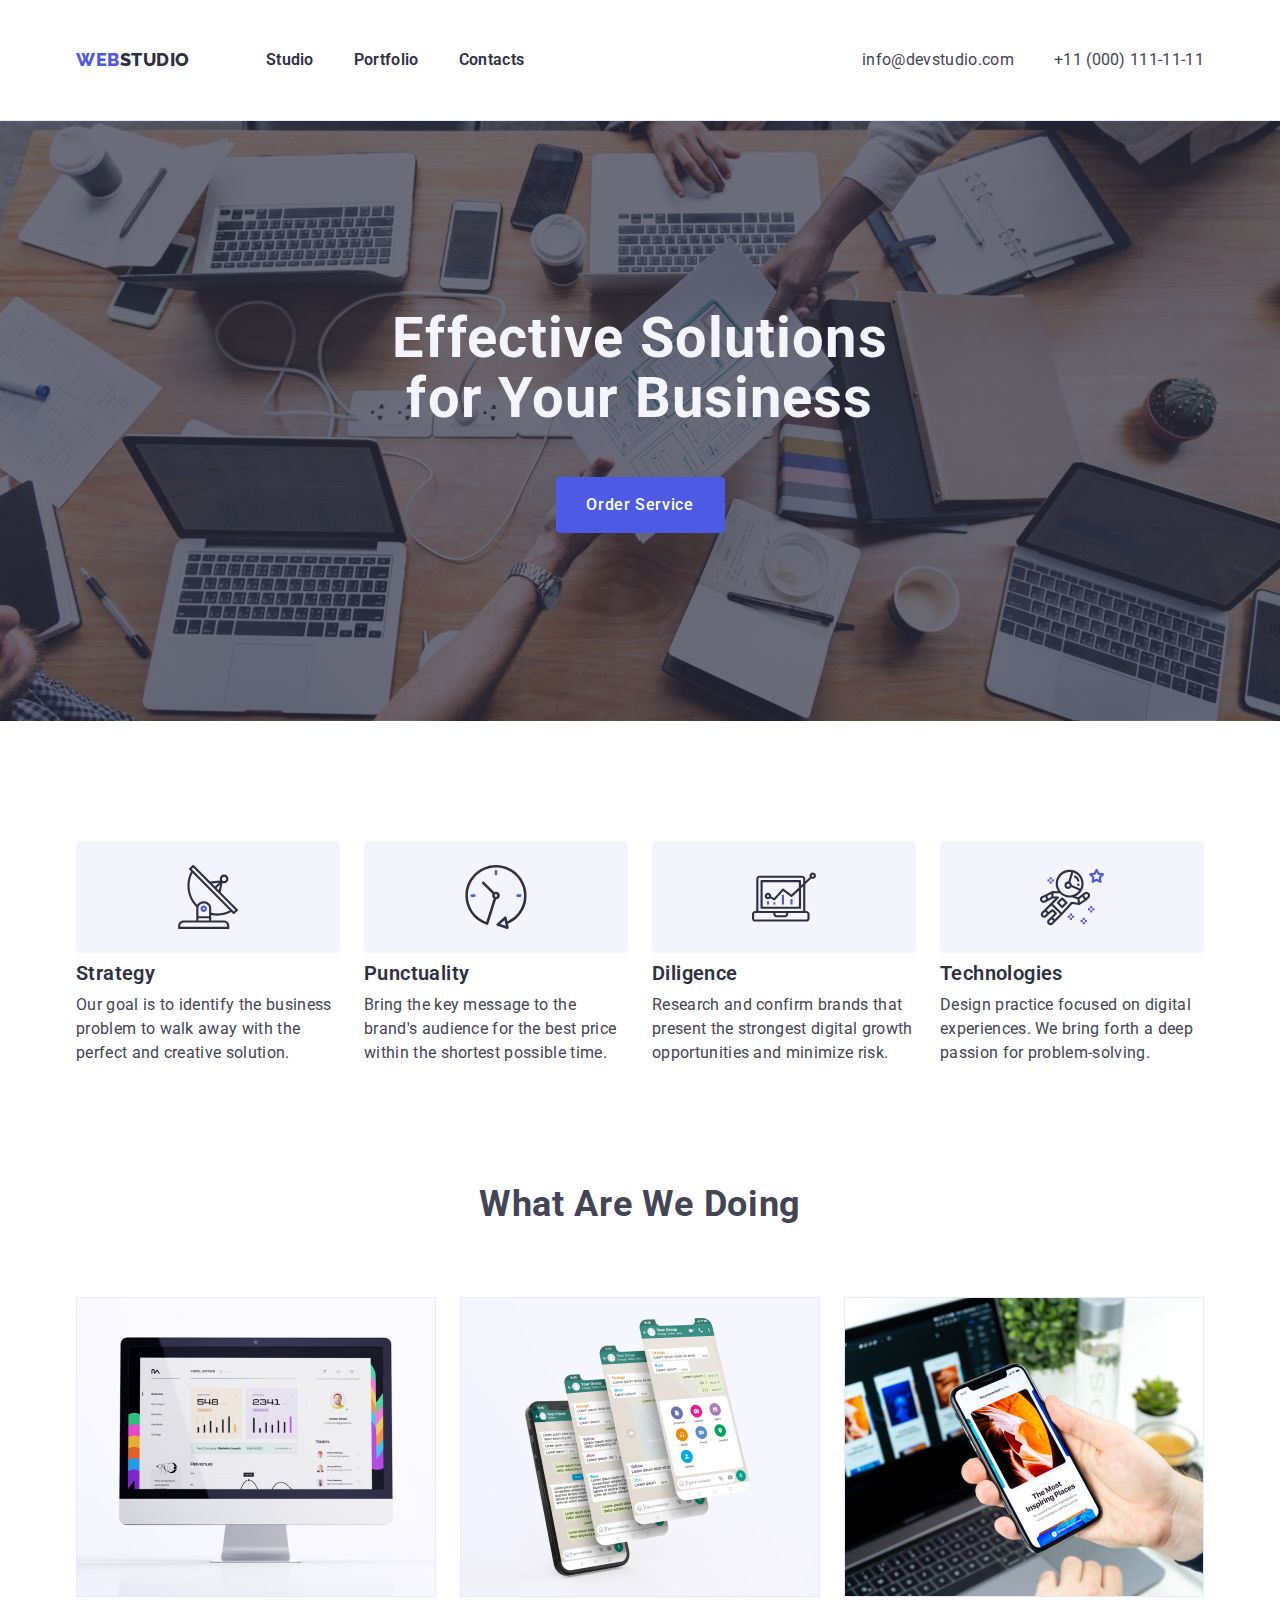
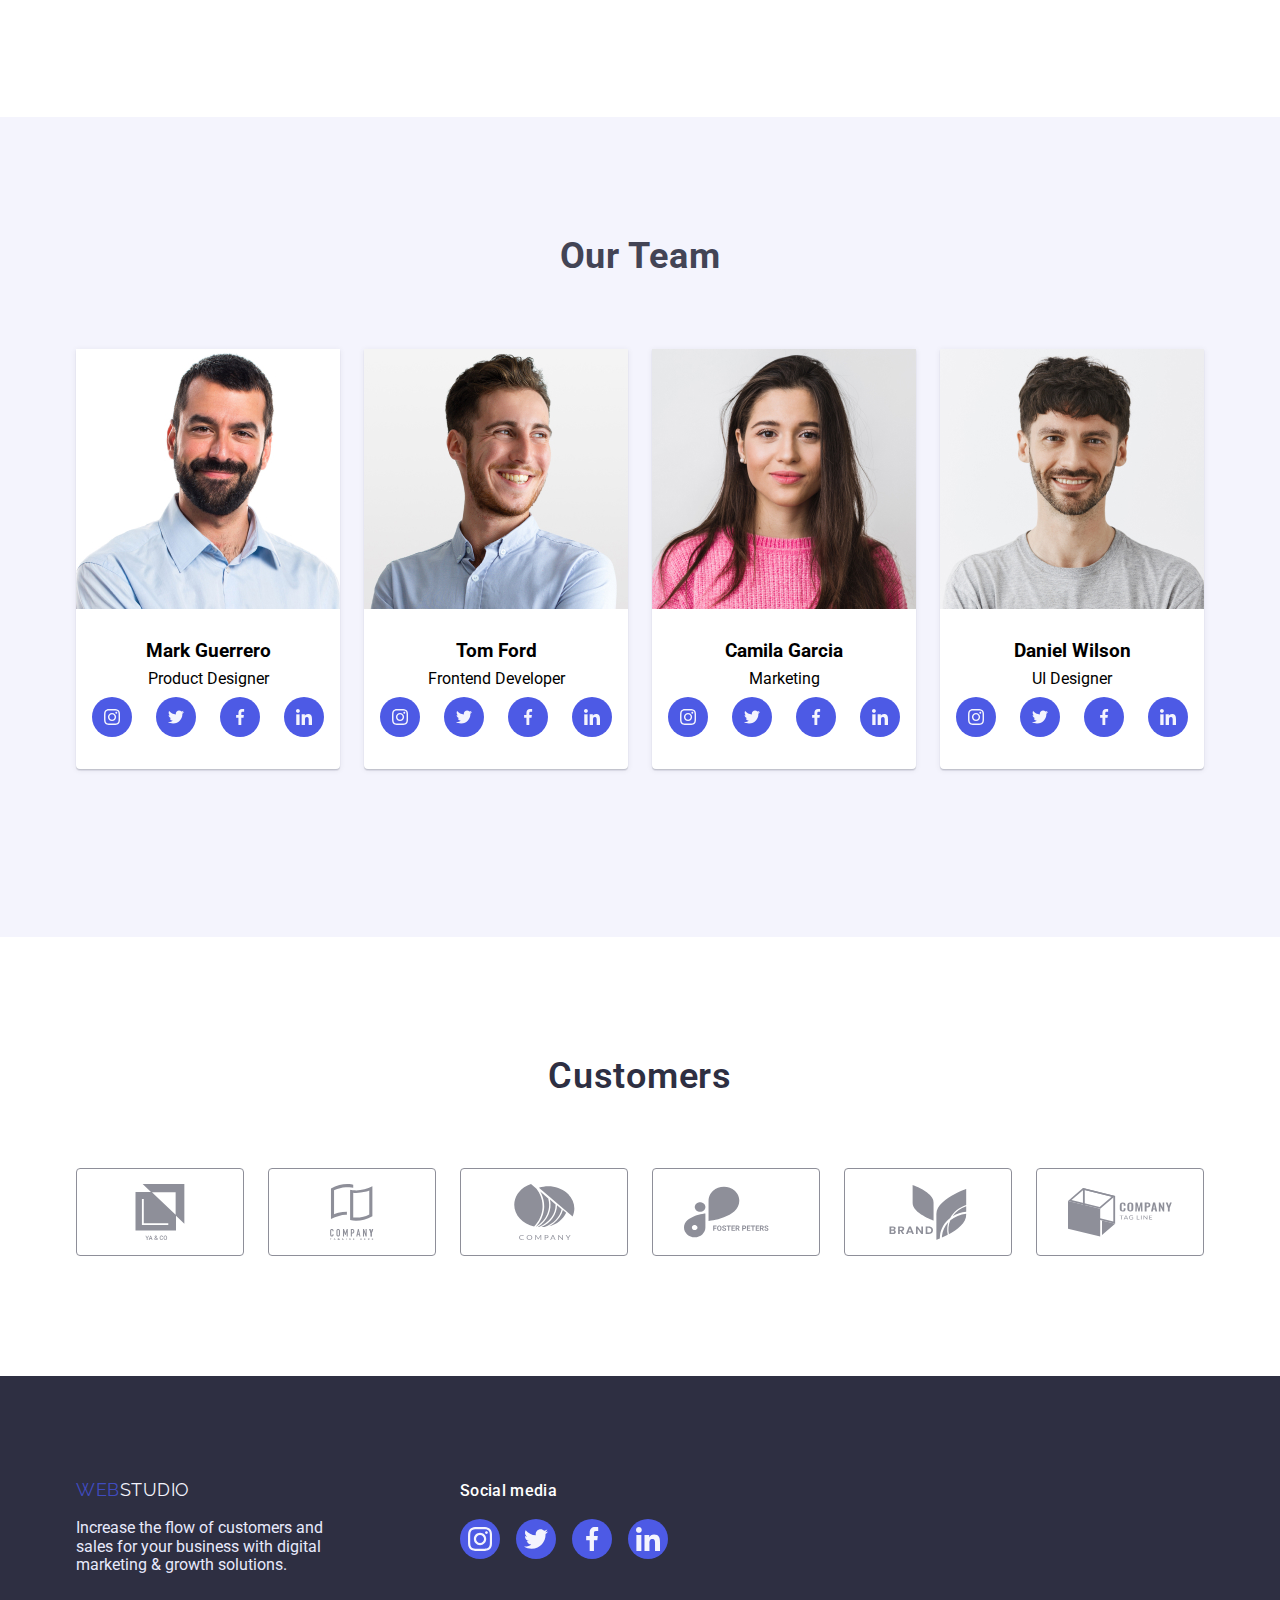
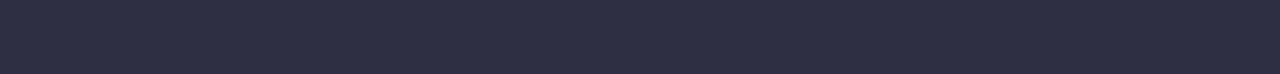
==== commit 8778c472: "update" ====
--- a/index.html
+++ b/index.html
@@ -184,7 +184,7 @@
                 <p class="profession">Product Designer</p>
                 <ul class="list-social-media">
                   <li class="social-media-item">
-                    <a class="social-media-link" href="./instagram">
+                    <a class="social-media-link" href="">
                       <svg width="16" height="16" class="team-soc-icon">
                         <use
                           href="./images/symbol-defs.svg#icon-instagram"
@@ -193,14 +193,14 @@
                     </a>
                   </li>
                   <li class="social-media-item">
-                    <a class="social-media-link" href="./twitter">
+                    <a class="social-media-link" href="">
                       <svg width="16" height="16" class="team-soc-icon">
                         <use href="./images/symbol-defs.svg#icon-twitter"></use>
                       </svg>
                     </a>
                   </li>
                   <li class="social-media-item">
-                    <a class="social-media-link" href="./facebook">
+                    <a class="social-media-link" href="">
                       <svg width="16" height="16" class="team-soc-icon">
                         <use
                           href="./images/symbol-defs.svg#icon-facebook"
@@ -209,7 +209,7 @@
                     </a>
                   </li>
                   <li class="social-media-item">
-                    <a class="social-media-link" href="./linkedin">
+                    <a class="social-media-link" href="">
                       <svg width="16" height="16" class="team-soc-icon">
                         <use
                           href="./images/symbol-defs.svg#icon-linkedin"
@@ -233,7 +233,7 @@
                 <p class="profession">Frontend Developer</p>
                 <ul class="list-social-media">
                   <li class="social-media-item">
-                    <a class="social-media-link" href="./instagram">
+                    <a class="social-media-link" href="">
                       <svg class="team-soc-icon" width="16" height="16">
                         <use
                           href="./images/symbol-defs.svg#icon-instagram"
@@ -242,14 +242,14 @@
                     </a>
                   </li>
                   <li class="social-media-item">
-                    <a class="social-media-link" href="./twiter">
+                    <a class="social-media-link" href="">
                       <svg class="team-soc-icon" width="16" height="16">
                         <use href="./images/symbol-defs.svg#icon-twitter"></use>
                       </svg>
                     </a>
                   </li>
                   <li class="social-media-item">
-                    <a class="social-media-link" href="./facebook">
+                    <a class="social-media-link" href="">
                       <svg class="team-soc-icon" width="16" height="16">
                         <use
                           href="./images/symbol-defs.svg#icon-facebook"
@@ -258,7 +258,7 @@
                     </a>
                   </li>
                   <li class="social-media-item">
-                    <a class="social-media-link" href="./linkedin">
+                    <a class="social-media-link" href="">
                       <svg class="team-soc-icon" width="16" height="16">
                         <use
                           href="./images/symbol-defs.svg#icon-linkedin"
@@ -281,7 +281,7 @@
                 <p class="profession">Marketing</p>
                 <ul class="list-social-media">
                   <li class="social-media-item">
-                    <a class="social-media-link" href="./instagram">
+                    <a class="social-media-link" href="">
                       <svg class="team-soc-icon" width="16" height="16">
                         <use
                           href="./images/symbol-defs.svg#icon-instagram"
@@ -290,14 +290,14 @@
                     </a>
                   </li>
                   <li class="social-media-item">
-                    <a class="social-media-link" href="./twiter">
+                    <a class="social-media-link" href="">
                       <svg class="team-soc-icon" width="16" height="16">
                         <use href="./images/symbol-defs.svg#icon-twitter"></use>
                       </svg>
                     </a>
                   </li>
                   <li class="social-media-item">
-                    <a class="social-media-link" href="./facebook">
+                    <a class="social-media-link" href="">
                       <svg class="team-soc-icon" width="16" height="16">
                         <use
                           href="./images/symbol-defs.svg#icon-facebook"
@@ -306,7 +306,7 @@
                     </a>
                   </li>
                   <li class="social-media-item">
-                    <a class="social-media-link" href="./linkedin">
+                    <a class="social-media-link" href="">
                       <svg class="team-soc-icon" width="16" height="16">
                         <use
                           href="./images/symbol-defs.svg#icon-linkedin"
@@ -329,7 +329,7 @@
                 <p class="profession">UI Designer</p>
                 <ul class="list-social-media">
                   <li class="social-media-item">
-                    <a class="social-media-link" href="./instagram">
+                    <a class="social-media-link" href="">
                       <svg class="team-soc-icon" width="16" height="16">
                         <use
                           href="./images/symbol-defs.svg#icon-instagram"
@@ -338,14 +338,14 @@
                     </a>
                   </li>
                   <li class="social-media-item">
-                    <a class="social-media-link" href="./twiter">
+                    <a class="social-media-link" href="">
                       <svg class="team-soc-icon" width="16" height="16">
                         <use href="./images/symbol-defs.svg#icon-twitter"></use>
                       </svg>
                     </a>
                   </li>
                   <li class="social-media-item">
-                    <a class="social-media-link" href="./facebook">
+                    <a class="social-media-link" href="">
                       <svg class="team-soc-icon" width="16" height="16">
                         <use
                           href="./images/symbol-defs.svg#icon-facebook"
@@ -354,7 +354,7 @@
                     </a>
                   </li>
                   <li class="social-media-item">
-                    <a class="social-media-link" href="./linkedin">
+                    <a class="social-media-link" href="">
                       <svg class="team-soc-icon" width="16" height="16">
                         <use
                           href="./images/symbol-defs.svg#icon-linkedin"
--- a/css/styles.css
+++ b/css/styles.css
@@ -62,8 +62,8 @@
 }
 
 svg:not(:root) {
-  fill: var(--light-color);
   overflow: hidden;
+  fill: currentColor;
 }
 
 li {
@@ -332,14 +332,18 @@
   display: flex;
   justify-content: center;
   align-items: center;
-  width: 40px;
-  height: 40px;
   margin-bottom: 32px;
 }
 
 .social-media-link:hover,
 .social-media-link :focus {
-  background-color: var(--action-color);
+  background-color: #404bbf;
+  background-color: #404bbf;
+}
+
+.team-soc-icon{
+  color: var(--light-color);
+
 }
 
 .project-card-set {
@@ -539,24 +543,15 @@
   display: flex;
   justify-content: center;
   align-items: center;
+  color: var(--subtext-color);
   border: 1px solid var(--subtext-color);
 }
 
 
 .icon-customers :hover,
 .icon-customers :focus {
-  background-color: var(--action-color);
-}
-
-.customers-icon {
-  background-color: var(--subtext-color);
-  height: 56px;
-  cursor: pointer;
-  fill: currentColor;
-}
-
-.customers-icon :hover .customers-icon :focus {
-  background-color: var(--action-color);
+border-color: #404bbf;
+color: #404bbf;
 }
 
 .customers-file {
@@ -603,10 +598,6 @@
   display: flex;
   justify-content: center;
   gap: 24px;
-}
-
-.team-soc-icon {
-  fill: var(--light-color);
 }
 
 /* ------------- */
@@ -659,6 +650,6 @@
   background-color: var(--green-color);
 }
 
-.footer-ikon {
-  fill: var(--light-color);
-}
+.footer-icon{
+  color: var(--light-color);
+}
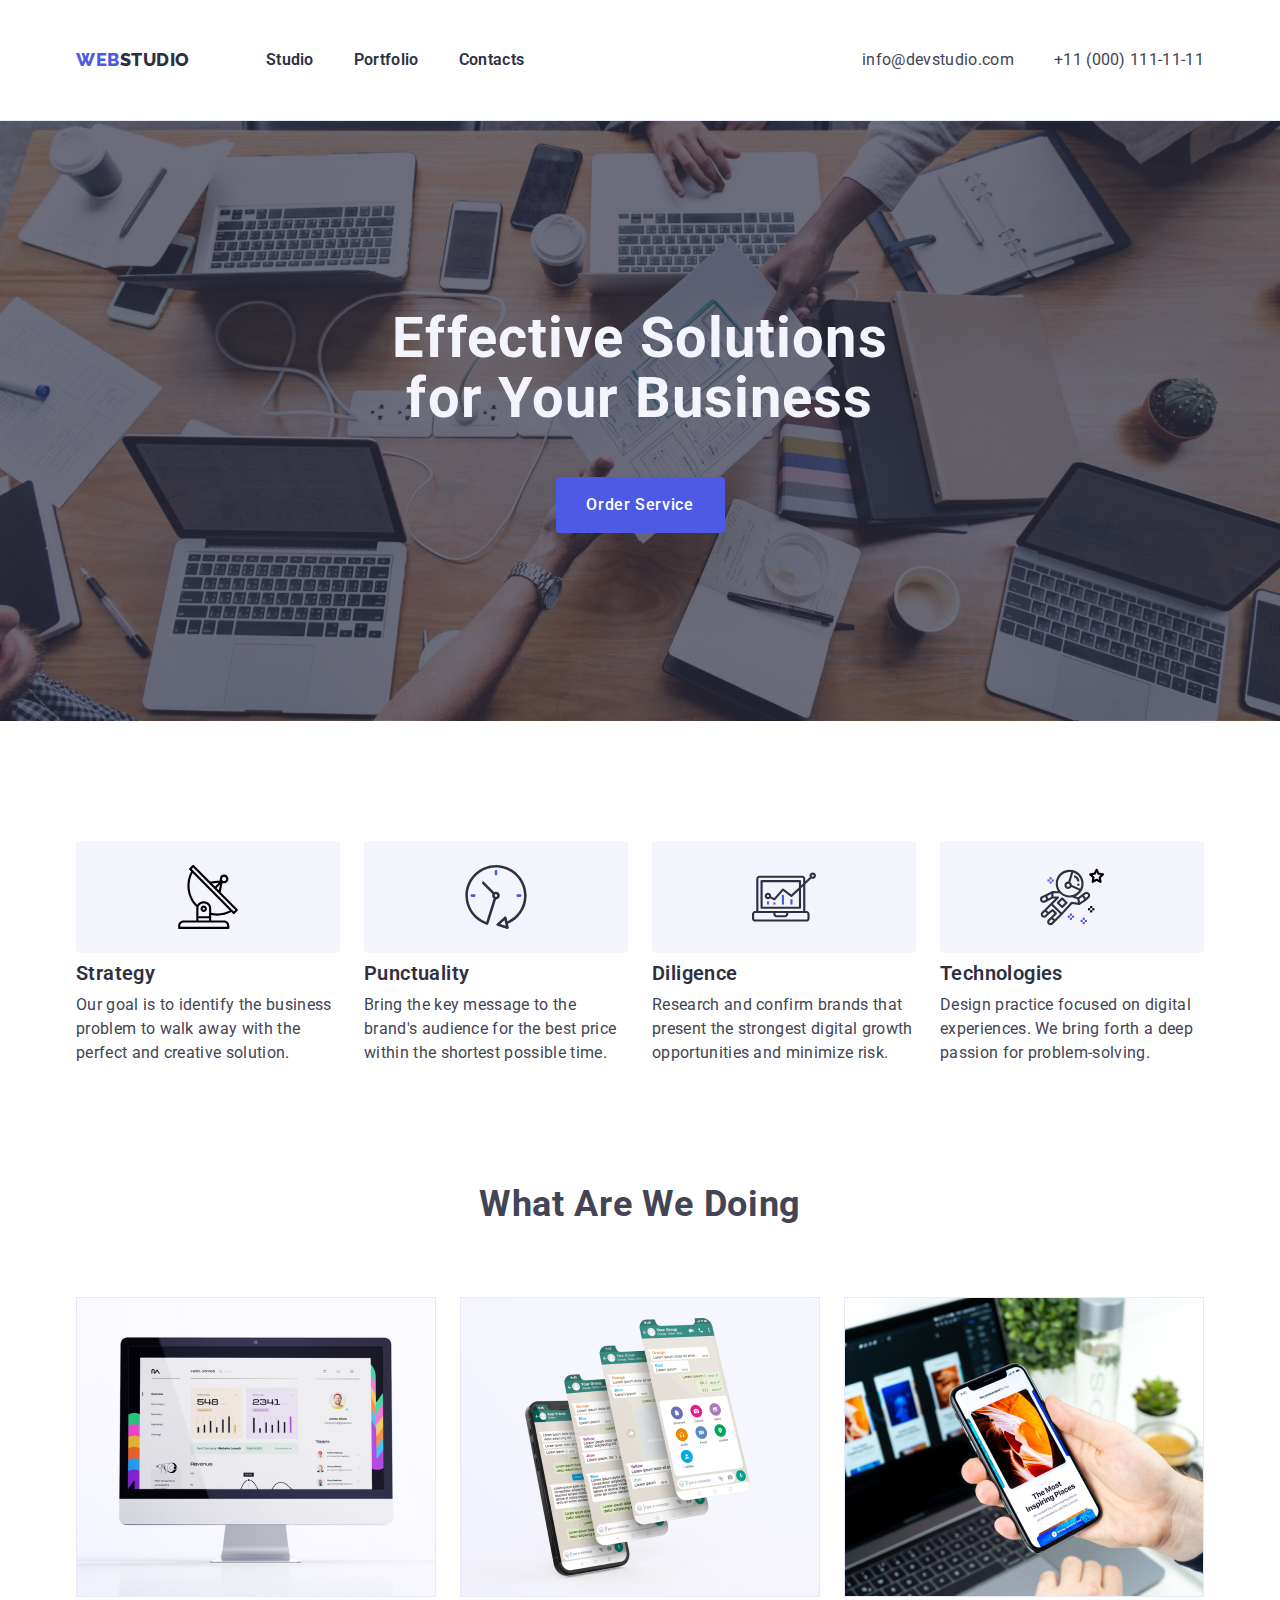
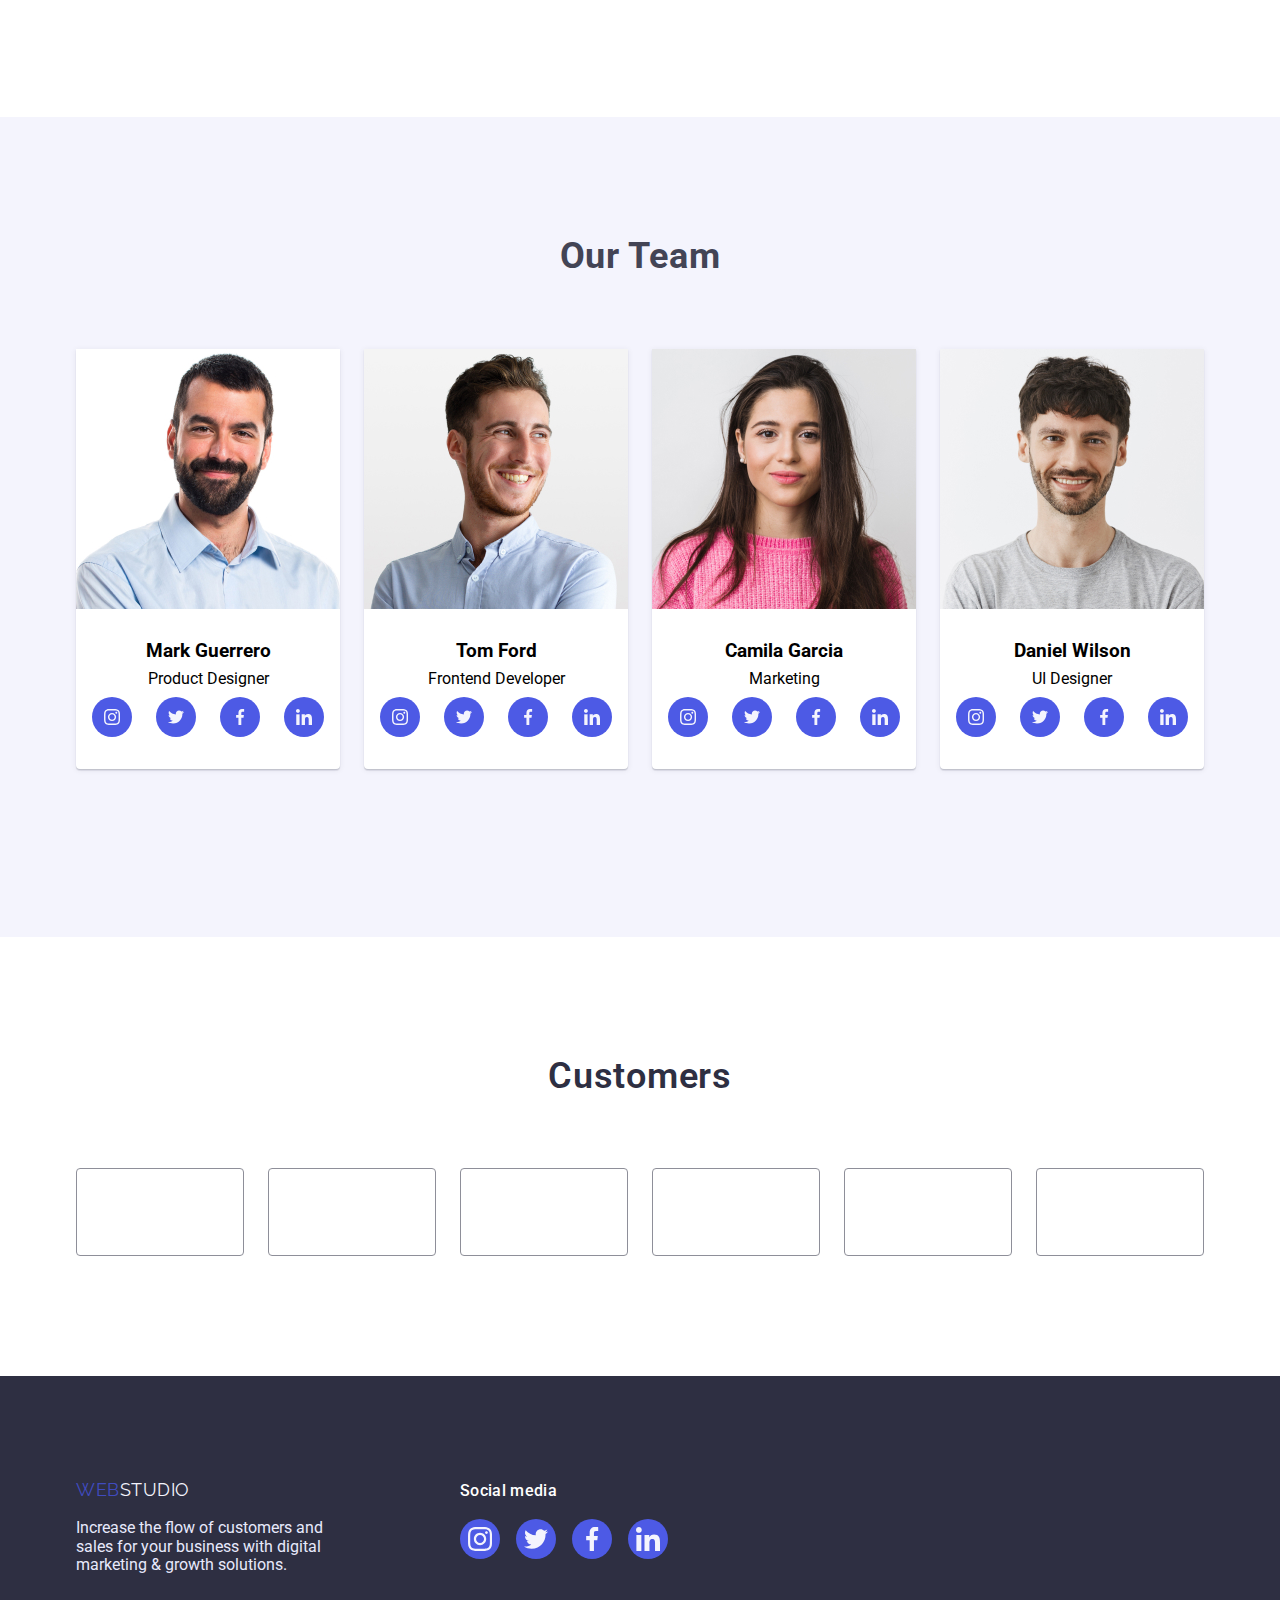
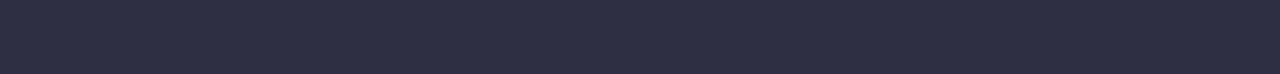
==== commit 64cc4f21: "update" ====
--- a/index.html
+++ b/index.html
@@ -81,7 +81,7 @@
             <li class="advant-item">
               <div class="icon-pos">
                 <svg class="icon" width="64" height="64">
-                  <use href="./images/symbol-defs.svg#icon-antenna"></use>
+                  <use href="./images/icons.svg#icon-antenna"></use>
                 </svg>
               </div>
               <h3 class="peculiarity">Strategy</h3>
@@ -93,7 +93,7 @@
             <li class="advant-item">
               <div class="icon-pos">
                 <svg class="icon" width="64" height="64">
-                  <use href="./images/symbol-defs.svg#icon-clock"></use>
+                  <use href="./images/icons.svg#icon-clock"></use>
                 </svg>
               </div>
               <h3 class="peculiarity">Punctuality</h3>
@@ -105,7 +105,7 @@
             <li class="advant-item">
               <div class="icon-pos">
                 <svg class="icon" width="64" height="64">
-                  <use href="./images/symbol-defs.svg#icon-diagram"></use>
+                  <use href="./images/icons.svg#icon-diagram"></use>
                 </svg>
               </div>
               <h3 class="peculiarity">Diligence</h3>
@@ -117,7 +117,7 @@
             <li class="advant-item">
               <div class="icon-pos">
                 <svg class="icon" width="64" height="64">
-                  <use href="./images/symbol-defs.svg#icon-astronaut"></use>
+                  <use href="./images/icons.svg#icon-astronaut"></use>
                 </svg>
               </div>
               <h3 class="peculiarity">Technologies</h3>
@@ -187,7 +187,7 @@
                     <a class="social-media-link" href="">
                       <svg width="16" height="16" class="team-soc-icon">
                         <use
-                          href="./images/symbol-defs.svg#icon-instagram"
+                          href="./images/icons.svg#icon-instagram"
                         ></use>
                       </svg>
                     </a>
@@ -195,7 +195,7 @@
                   <li class="social-media-item">
                     <a class="social-media-link" href="">
                       <svg width="16" height="16" class="team-soc-icon">
-                        <use href="./images/symbol-defs.svg#icon-twitter"></use>
+                        <use href="./images/icons.svg#icon-twitter"></use>
                       </svg>
                     </a>
                   </li>
@@ -203,7 +203,7 @@
                     <a class="social-media-link" href="">
                       <svg width="16" height="16" class="team-soc-icon">
                         <use
-                          href="./images/symbol-defs.svg#icon-facebook"
+                          href="./images/icons.svg#icon-facebook"
                         ></use>
                       </svg>
                     </a>
@@ -212,7 +212,7 @@
                     <a class="social-media-link" href="">
                       <svg width="16" height="16" class="team-soc-icon">
                         <use
-                          href="./images/symbol-defs.svg#icon-linkedin"
+                          href="./images/icons.svg#icon-linkedin"
                         ></use>
                       </svg>
                     </a>
@@ -236,32 +236,32 @@
                     <a class="social-media-link" href="">
                       <svg class="team-soc-icon" width="16" height="16">
                         <use
-                          href="./images/symbol-defs.svg#icon-instagram"
-                        ></use>
-                      </svg>
-                    </a>
-                  </li>
-                  <li class="social-media-item">
-                    <a class="social-media-link" href="">
-                      <svg class="team-soc-icon" width="16" height="16">
-                        <use href="./images/symbol-defs.svg#icon-twitter"></use>
-                      </svg>
-                    </a>
-                  </li>
-                  <li class="social-media-item">
-                    <a class="social-media-link" href="">
-                      <svg class="team-soc-icon" width="16" height="16">
-                        <use
-                          href="./images/symbol-defs.svg#icon-facebook"
-                        ></use>
-                      </svg>
-                    </a>
-                  </li>
-                  <li class="social-media-item">
-                    <a class="social-media-link" href="">
-                      <svg class="team-soc-icon" width="16" height="16">
-                        <use
-                          href="./images/symbol-defs.svg#icon-linkedin"
+                          href="./images/icons.svg#icon-instagram"
+                        ></use>
+                      </svg>
+                    </a>
+                  </li>
+                  <li class="social-media-item">
+                    <a class="social-media-link" href="">
+                      <svg class="team-soc-icon" width="16" height="16">
+                        <use href="./images/icons.svg#icon-twitter"></use>
+                      </svg>
+                    </a>
+                  </li>
+                  <li class="social-media-item">
+                    <a class="social-media-link" href="">
+                      <svg class="team-soc-icon" width="16" height="16">
+                        <use
+                          href="./images/icons.svg#icon-facebook"
+                        ></use>
+                      </svg>
+                    </a>
+                  </li>
+                  <li class="social-media-item">
+                    <a class="social-media-link" href="">
+                      <svg class="team-soc-icon" width="16" height="16">
+                        <use
+                          href="./images/icons.svg#icon-linkedin"
                         ></use>
                       </svg>
                     </a>
@@ -284,32 +284,32 @@
                     <a class="social-media-link" href="">
                       <svg class="team-soc-icon" width="16" height="16">
                         <use
-                          href="./images/symbol-defs.svg#icon-instagram"
-                        ></use>
-                      </svg>
-                    </a>
-                  </li>
-                  <li class="social-media-item">
-                    <a class="social-media-link" href="">
-                      <svg class="team-soc-icon" width="16" height="16">
-                        <use href="./images/symbol-defs.svg#icon-twitter"></use>
-                      </svg>
-                    </a>
-                  </li>
-                  <li class="social-media-item">
-                    <a class="social-media-link" href="">
-                      <svg class="team-soc-icon" width="16" height="16">
-                        <use
-                          href="./images/symbol-defs.svg#icon-facebook"
-                        ></use>
-                      </svg>
-                    </a>
-                  </li>
-                  <li class="social-media-item">
-                    <a class="social-media-link" href="">
-                      <svg class="team-soc-icon" width="16" height="16">
-                        <use
-                          href="./images/symbol-defs.svg#icon-linkedin"
+                          href="./images/icons.svg#icon-instagram"
+                        ></use>
+                      </svg>
+                    </a>
+                  </li>
+                  <li class="social-media-item">
+                    <a class="social-media-link" href="">
+                      <svg class="team-soc-icon" width="16" height="16">
+                        <use href="./images/icons.svg#icon-twitter"></use>
+                      </svg>
+                    </a>
+                  </li>
+                  <li class="social-media-item">
+                    <a class="social-media-link" href="">
+                      <svg class="team-soc-icon" width="16" height="16">
+                        <use
+                          href="./images/icons.svg#icon-facebook"
+                        ></use>
+                      </svg>
+                    </a>
+                  </li>
+                  <li class="social-media-item">
+                    <a class="social-media-link" href="">
+                      <svg class="team-soc-icon" width="16" height="16">
+                        <use
+                          href="./images/icons.svg#icon-linkedin"
                         ></use>
                       </svg>
                     </a>
@@ -332,32 +332,32 @@
                     <a class="social-media-link" href="">
                       <svg class="team-soc-icon" width="16" height="16">
                         <use
-                          href="./images/symbol-defs.svg#icon-instagram"
-                        ></use>
-                      </svg>
-                    </a>
-                  </li>
-                  <li class="social-media-item">
-                    <a class="social-media-link" href="">
-                      <svg class="team-soc-icon" width="16" height="16">
-                        <use href="./images/symbol-defs.svg#icon-twitter"></use>
-                      </svg>
-                    </a>
-                  </li>
-                  <li class="social-media-item">
-                    <a class="social-media-link" href="">
-                      <svg class="team-soc-icon" width="16" height="16">
-                        <use
-                          href="./images/symbol-defs.svg#icon-facebook"
-                        ></use>
-                      </svg>
-                    </a>
-                  </li>
-                  <li class="social-media-item">
-                    <a class="social-media-link" href="">
-                      <svg class="team-soc-icon" width="16" height="16">
-                        <use
-                          href="./images/symbol-defs.svg#icon-linkedin"
+                          href="./images/icons.svg#icon-instagram"
+                        ></use>
+                      </svg>
+                    </a>
+                  </li>
+                  <li class="social-media-item">
+                    <a class="social-media-link" href="">
+                      <svg class="team-soc-icon" width="16" height="16">
+                        <use href="./images/icons.svg#icon-twitter"></use>
+                      </svg>
+                    </a>
+                  </li>
+                  <li class="social-media-item">
+                    <a class="social-media-link" href="">
+                      <svg class="team-soc-icon" width="16" height="16">
+                        <use
+                          href="./images/icons.svg#icon-facebook"
+                        ></use>
+                      </svg>
+                    </a>
+                  </li>
+                  <li class="social-media-item">
+                    <a class="social-media-link" href="">
+                      <svg class="team-soc-icon" width="16" height="16">
+                        <use
+                          href="./images/icons.svg#icon-linkedin"
                         ></use>
                       </svg>
                     </a>
@@ -377,42 +377,42 @@
             <li class="customers-item">
               <a class="icon-customers" href="">
                 <svg class="customers-icon" width="104" height="56">
-                  <use href="./images/symbol-defs.svg#icon-group1"></use>
+                  <use href="./images/icons.svg#icon-group1"></use>
                 </svg>
               </a>
             </li>
             <li class="customers-item">
               <a class="icon-customers" href="">
                 <svg class="customers-icon" width="104" height="56">
-                  <use href="./images/symbol-defs.svg#icon-group2"></use>
+                  <use href="./images/icons.svg#icon-group2"></use>
                 </svg>
               </a>
             </li>
             <li class="customers-item">
               <a class="icon-customers" href="">
                 <svg class="customers-icon" width="104" height="56">
-                  <use href="./images/symbol-defs.svg#icon-group3"></use>
+                  <use href="./images/icons.svg#icon-group3"></use>
                 </svg>
               </a>
             </li>
             <li class="customers-item">
               <a class="icon-customers" href="">
                 <svg class="customrs-icon" width="104" height="56">
-                  <use href="./images/symbol-defs.svg#icon-group4"></use>
+                  <use href="./images/icons.svg#icon-group4"></use>
                 </svg>
               </a>
             </li>
             <li class="customers-item">
               <a class="icon-customers" href="">
                 <svg class="customers-icon" width="104" height="56">
-                  <use href="./images/symbol-defs.svg#icon-group5"></use>
+                  <use href="./images/icons.svg#icon-group5"></use>
                 </svg>
               </a>
             </li>
             <li class="customers-item">
               <a class="icon-customers" href="">
                 <svg class="customers-icon" width="104" height="56">
-                  <use href="./images/symbol-defs.svg#icon-group6"></use>
+                  <use href="./images/icons.svg#icon-group6"></use>
                 </svg>
               </a>
             </li>
@@ -438,28 +438,28 @@
             <li class="social-media-item">
               <a class="soc-media-link" href="">
                 <svg width="24" height="24" class="footer-icon">
-                  <use href="./images/symbol-defs.svg#icon-instagram"></use>
+                  <use href="./images/icons.svg#icon-instagram"></use>
                 </svg>
               </a>
             </li>
             <li class="social-media-item">
               <a class="soc-media-link" href="">
                 <svg width="24" height="24" class="footer-icon">
-                  <use href="./images/symbol-defs.svg#icon-twitter"></use>
+                  <use href="./images/icons.svg#icon-twitter"></use>
                 </svg>
               </a>
             </li>
             <li class="social-media-item">
               <a class="soc-media-link" href="">
                 <svg width="24" height="24" class="footer-icon">
-                  <use href="./images/symbol-defs.svg#icon-facebook"></use>
+                  <use href="./images/icons.svg#icon-facebook"></use>
                 </svg>
               </a>
             </li>
             <li class="social-media-item">
               <a class="soc-media-link" href="">
                 <svg width="24" height="24" class="footer-icon">
-                  <use href="./images/symbol-defs.svg#icon-linkedin"></use>
+                  <use href="./images/icons.svg#icon-linkedin"></use>
                 </svg>
               </a>
             </li>
--- a/css/styles.css
+++ b/css/styles.css
@@ -337,7 +337,6 @@
 
 .social-media-link:hover,
 .social-media-link :focus {
-  background-color: #404bbf;
   background-color: #404bbf;
 }
 
@@ -562,7 +561,6 @@
 .customers-item:hover,
 .customers-item:focus {
   color: var(--action-color);
-  border: 2px solid var(--action-color);
 }
 
 /* footer */
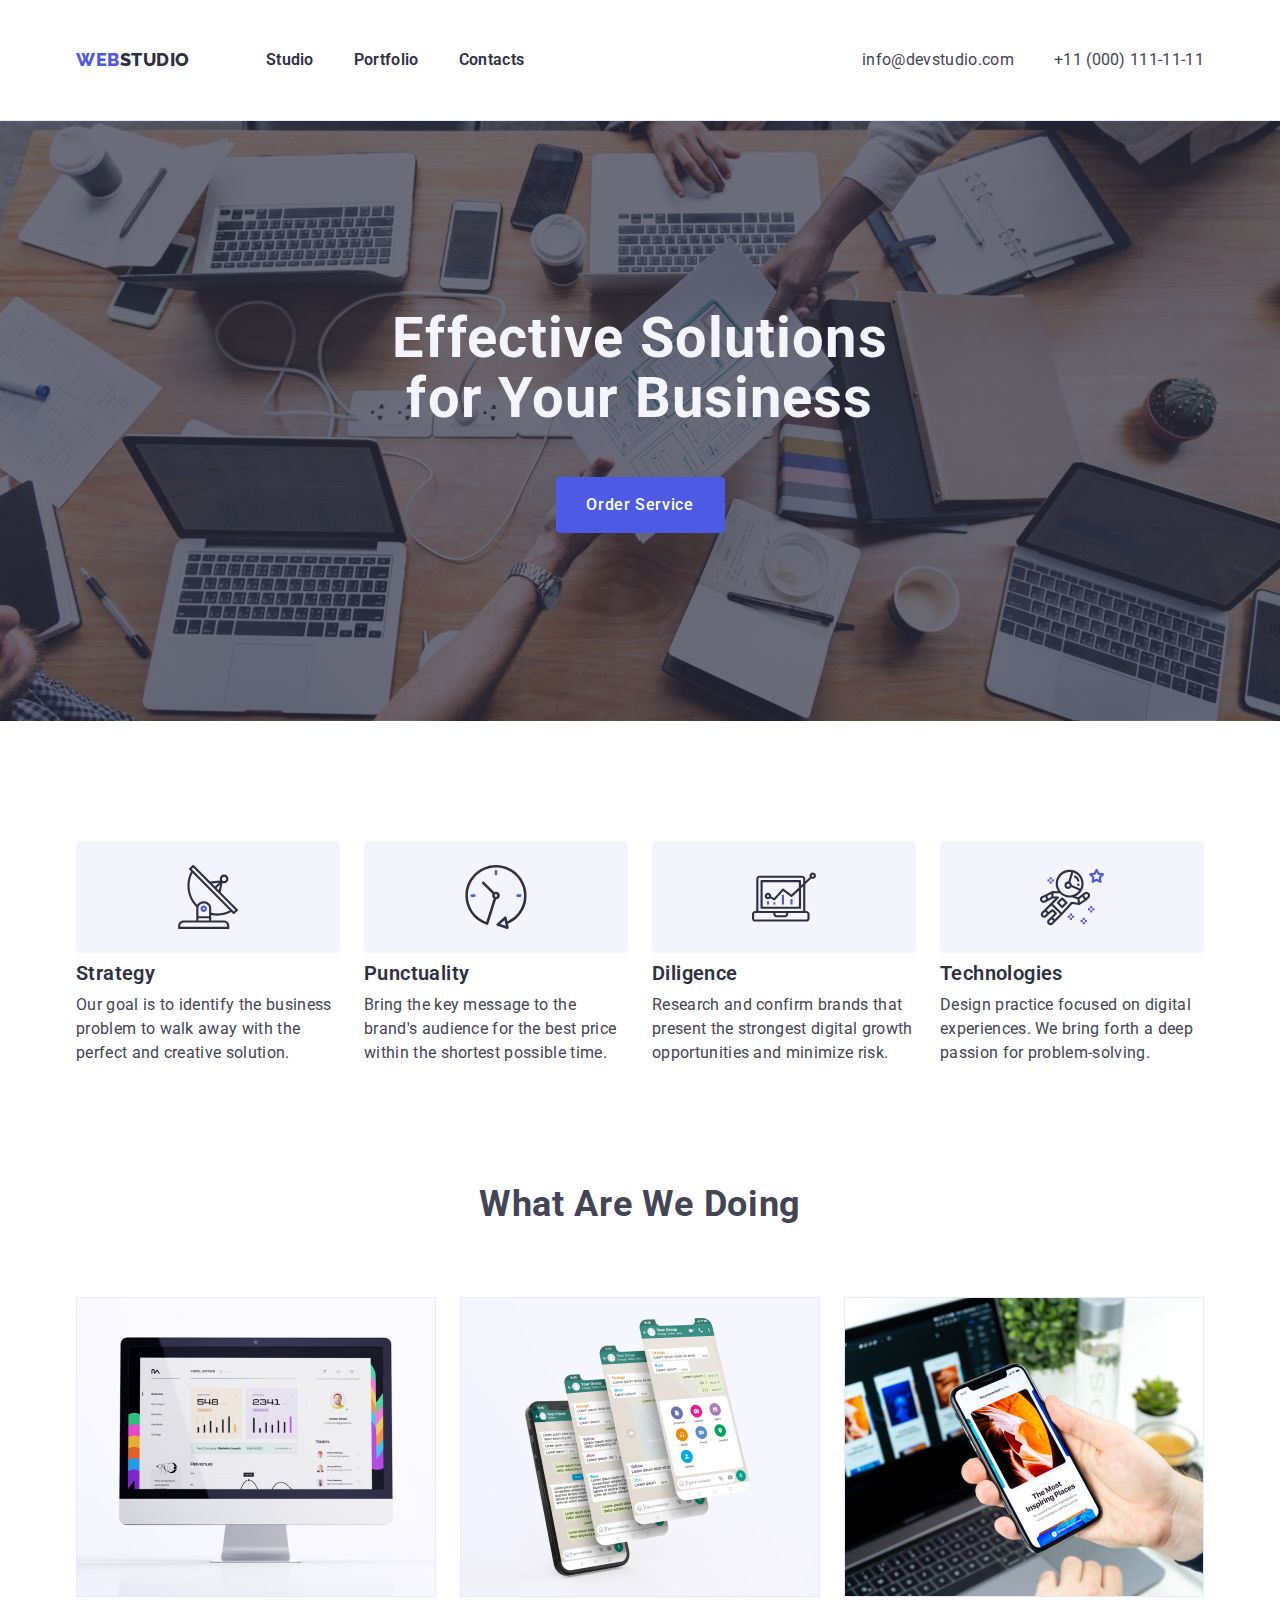
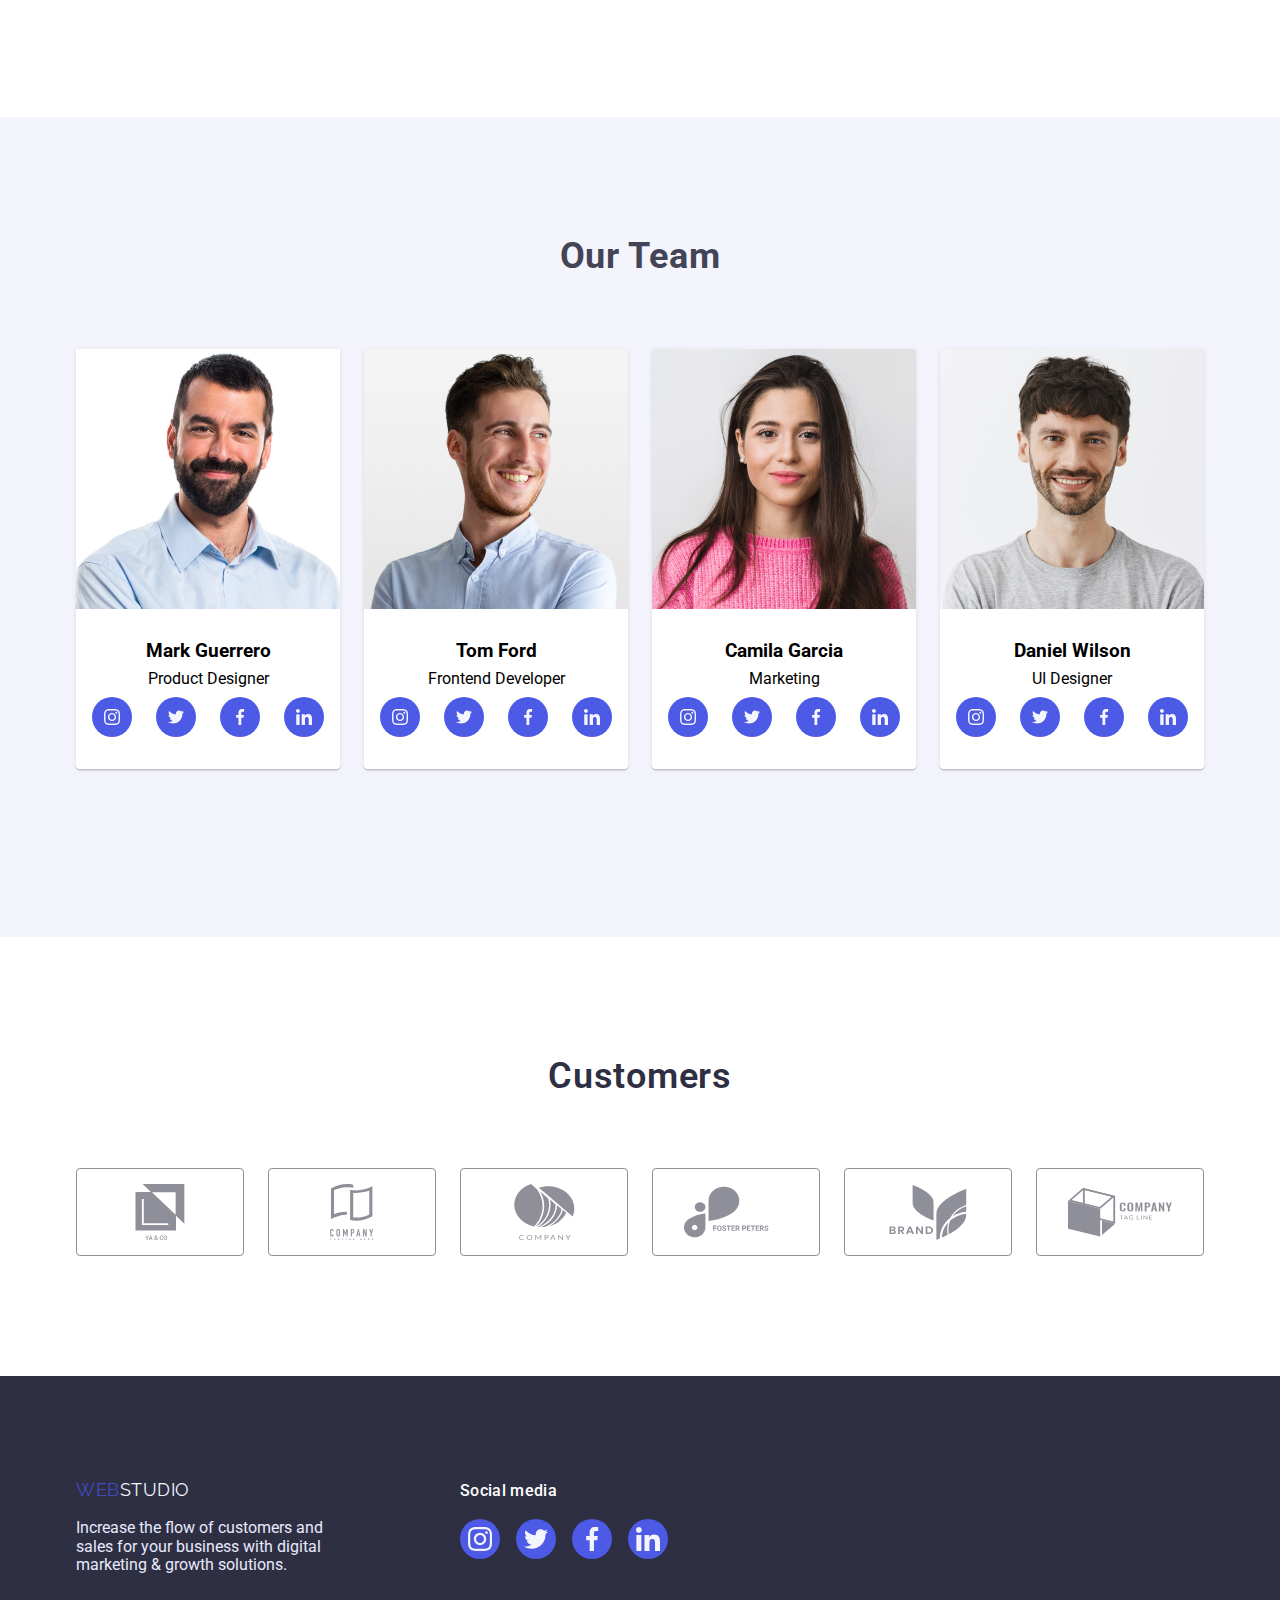
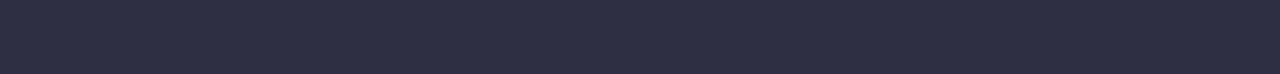
==== commit 47d32c56: "update" ====
--- a/index.html
+++ b/index.html
@@ -184,7 +184,7 @@
                 <p class="profession">Product Designer</p>
                 <ul class="list-social-media">
                   <li class="social-media-item">
-                    <a class="social-media-link" href="">
+                    <a class="social-media-link">
                       <svg width="16" height="16" class="team-soc-icon">
                         <use
                           href="./images/icons.svg#icon-instagram"
@@ -193,14 +193,14 @@
                     </a>
                   </li>
                   <li class="social-media-item">
-                    <a class="social-media-link" href="">
+                    <a class="social-media-link">
                       <svg width="16" height="16" class="team-soc-icon">
                         <use href="./images/icons.svg#icon-twitter"></use>
                       </svg>
                     </a>
                   </li>
                   <li class="social-media-item">
-                    <a class="social-media-link" href="">
+                    <a class="social-media-link">
                       <svg width="16" height="16" class="team-soc-icon">
                         <use
                           href="./images/icons.svg#icon-facebook"
@@ -209,7 +209,7 @@
                     </a>
                   </li>
                   <li class="social-media-item">
-                    <a class="social-media-link" href="">
+                    <a class="social-media-link">
                       <svg width="16" height="16" class="team-soc-icon">
                         <use
                           href="./images/icons.svg#icon-linkedin"
@@ -233,7 +233,7 @@
                 <p class="profession">Frontend Developer</p>
                 <ul class="list-social-media">
                   <li class="social-media-item">
-                    <a class="social-media-link" href="">
+                    <a class="social-media-link">
                       <svg class="team-soc-icon" width="16" height="16">
                         <use
                           href="./images/icons.svg#icon-instagram"
@@ -242,14 +242,14 @@
                     </a>
                   </li>
                   <li class="social-media-item">
-                    <a class="social-media-link" href="">
+                    <a class="social-media-link">
                       <svg class="team-soc-icon" width="16" height="16">
                         <use href="./images/icons.svg#icon-twitter"></use>
                       </svg>
                     </a>
                   </li>
                   <li class="social-media-item">
-                    <a class="social-media-link" href="">
+                    <a class="social-media-link">
                       <svg class="team-soc-icon" width="16" height="16">
                         <use
                           href="./images/icons.svg#icon-facebook"
@@ -258,7 +258,7 @@
                     </a>
                   </li>
                   <li class="social-media-item">
-                    <a class="social-media-link" href="">
+                    <a class="social-media-link">
                       <svg class="team-soc-icon" width="16" height="16">
                         <use
                           href="./images/icons.svg#icon-linkedin"
@@ -281,7 +281,7 @@
                 <p class="profession">Marketing</p>
                 <ul class="list-social-media">
                   <li class="social-media-item">
-                    <a class="social-media-link" href="">
+                    <a class="social-media-link">
                       <svg class="team-soc-icon" width="16" height="16">
                         <use
                           href="./images/icons.svg#icon-instagram"
@@ -290,14 +290,14 @@
                     </a>
                   </li>
                   <li class="social-media-item">
-                    <a class="social-media-link" href="">
+                    <a class="social-media-link">
                       <svg class="team-soc-icon" width="16" height="16">
                         <use href="./images/icons.svg#icon-twitter"></use>
                       </svg>
                     </a>
                   </li>
                   <li class="social-media-item">
-                    <a class="social-media-link" href="">
+                    <a class="social-media-link">
                       <svg class="team-soc-icon" width="16" height="16">
                         <use
                           href="./images/icons.svg#icon-facebook"
@@ -306,7 +306,7 @@
                     </a>
                   </li>
                   <li class="social-media-item">
-                    <a class="social-media-link" href="">
+                    <a class="social-media-link">
                       <svg class="team-soc-icon" width="16" height="16">
                         <use
                           href="./images/icons.svg#icon-linkedin"
@@ -329,7 +329,7 @@
                 <p class="profession">UI Designer</p>
                 <ul class="list-social-media">
                   <li class="social-media-item">
-                    <a class="social-media-link" href="">
+                    <a class="social-media-link">
                       <svg class="team-soc-icon" width="16" height="16">
                         <use
                           href="./images/icons.svg#icon-instagram"
@@ -338,14 +338,14 @@
                     </a>
                   </li>
                   <li class="social-media-item">
-                    <a class="social-media-link" href="">
+                    <a class="social-media-link">
                       <svg class="team-soc-icon" width="16" height="16">
                         <use href="./images/icons.svg#icon-twitter"></use>
                       </svg>
                     </a>
                   </li>
                   <li class="social-media-item">
-                    <a class="social-media-link" href="">
+                    <a class="social-media-link">
                       <svg class="team-soc-icon" width="16" height="16">
                         <use
                           href="./images/icons.svg#icon-facebook"
@@ -354,7 +354,7 @@
                     </a>
                   </li>
                   <li class="social-media-item">
-                    <a class="social-media-link" href="">
+                    <a class="social-media-link">
                       <svg class="team-soc-icon" width="16" height="16">
                         <use
                           href="./images/icons.svg#icon-linkedin"
--- a/css/styles.css
+++ b/css/styles.css
@@ -26,7 +26,6 @@
   --green-color: #31d0aa;
   --trasition: 250ms cubic-bezier(0.4, 0, 0.2, 1);
 }
-
 
 *::before,
 *::after {
@@ -209,6 +208,8 @@
 .header-nav-link :hover,
 .header-nav-link :focus {
   color: #ffffff;
+  box-shadow: 0px 1px 6px rgba(46, 47, 66, 0.08),
+    0px 1px 1px rgba(46, 47, 66, 0.16), 0px 2px 1px rgba(46, 47, 66, 0.08);
 }
 
 .header-link:hover {
@@ -298,15 +299,14 @@
 .card-link :hover,
 .card-link :focus {
   box-shadow: 0px 1px 6px rgba(46, 47, 66, 0.08),
-  0px 1px 1px rgba(46, 47, 66, 0.16),
-  0px 2px 1px rgba(46, 47, 66, 0.08);
+    0px 1px 1px rgba(46, 47, 66, 0.16), 0px 2px 1px rgba(46, 47, 66, 0.08);
 }
 
 .project-card-img {
   flex-basis: calc((100% - 72px) / 4);
   margin-bottom: 48px;
   border-radius: 0px 0px 4px 4px;
-  background: var(--white-color);
+  background-color: var(--white-color);
   box-shadow: 0px 1px 6px rgba(46, 47, 66, 0.08),
     0px 1px 1px rgba(46, 47, 66, 0.16), 0px 2px 1px rgba(46, 47, 66, 0.08);
   border-radius: 0px 0px 4px 4px;
@@ -336,13 +336,12 @@
 }
 
 .social-media-link:hover,
-.social-media-link :focus {
+.social-media-link:focus {
   background-color: #404bbf;
 }
 
-.team-soc-icon{
+.team-soc-icon {
   color: var(--light-color);
-
 }
 
 .project-card-set {
@@ -535,6 +534,11 @@
   height: 88px;
 }
 
+.customers-item :hover,
+.customers-item :focus {
+ 
+}
+
 .icon-customers {
   width: 100%;
   height: 100%;
@@ -546,21 +550,15 @@
   border: 1px solid var(--subtext-color);
 }
 
-
 .icon-customers :hover,
 .icon-customers :focus {
-border-color: #404bbf;
-color: #404bbf;
+ color: #404bbf;
+ border-color: #404bbf;
 }
 
 .customers-file {
   padding-top: 120px;
   padding-bottom: 120px;
-}
-
-.customers-item:hover,
-.customers-item:focus {
-  color: var(--action-color);
 }
 
 /* footer */
@@ -625,8 +623,6 @@
 .social-media-item {
   width: 40px;
   height: 40px;
-
-  border-radius: 50%;
 }
 
 .soc-media-link {
@@ -648,6 +644,6 @@
   background-color: var(--green-color);
 }
 
-.footer-icon{
+.footer-icon {
   color: var(--light-color);
 }
